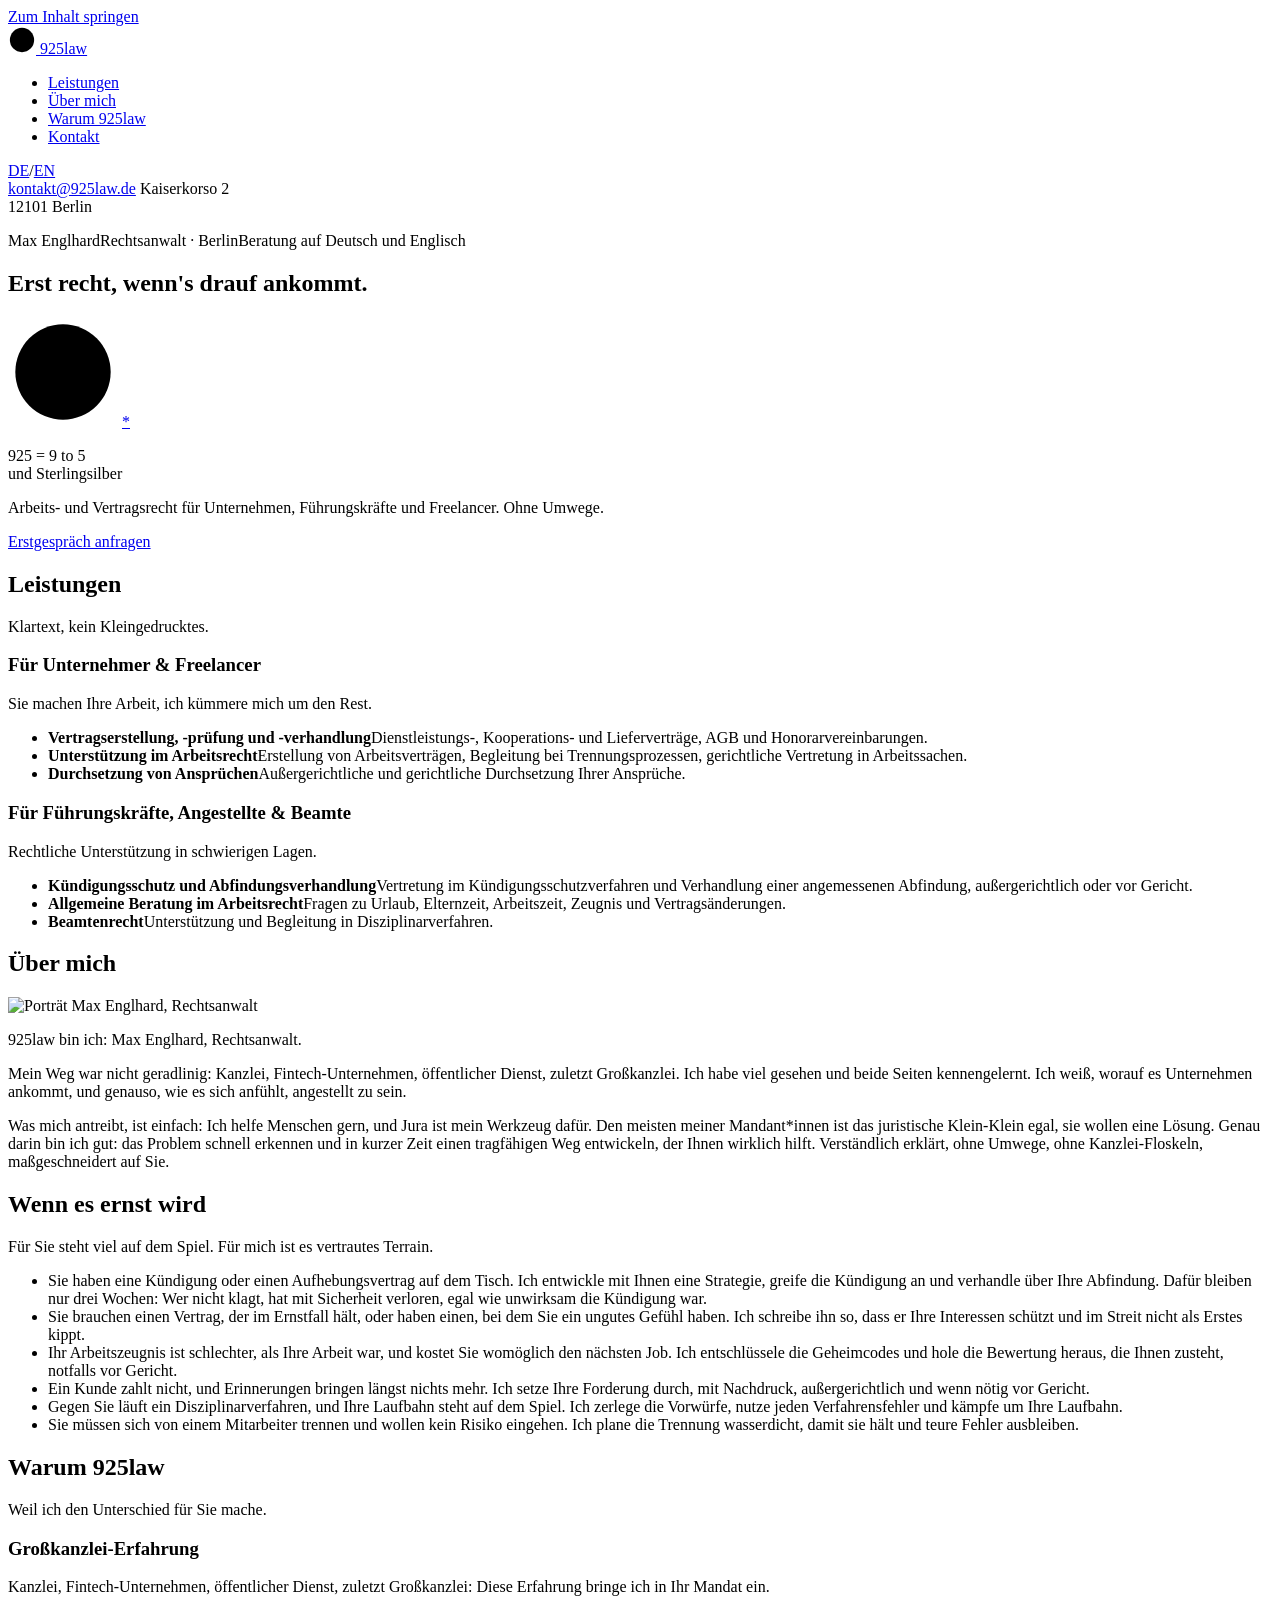
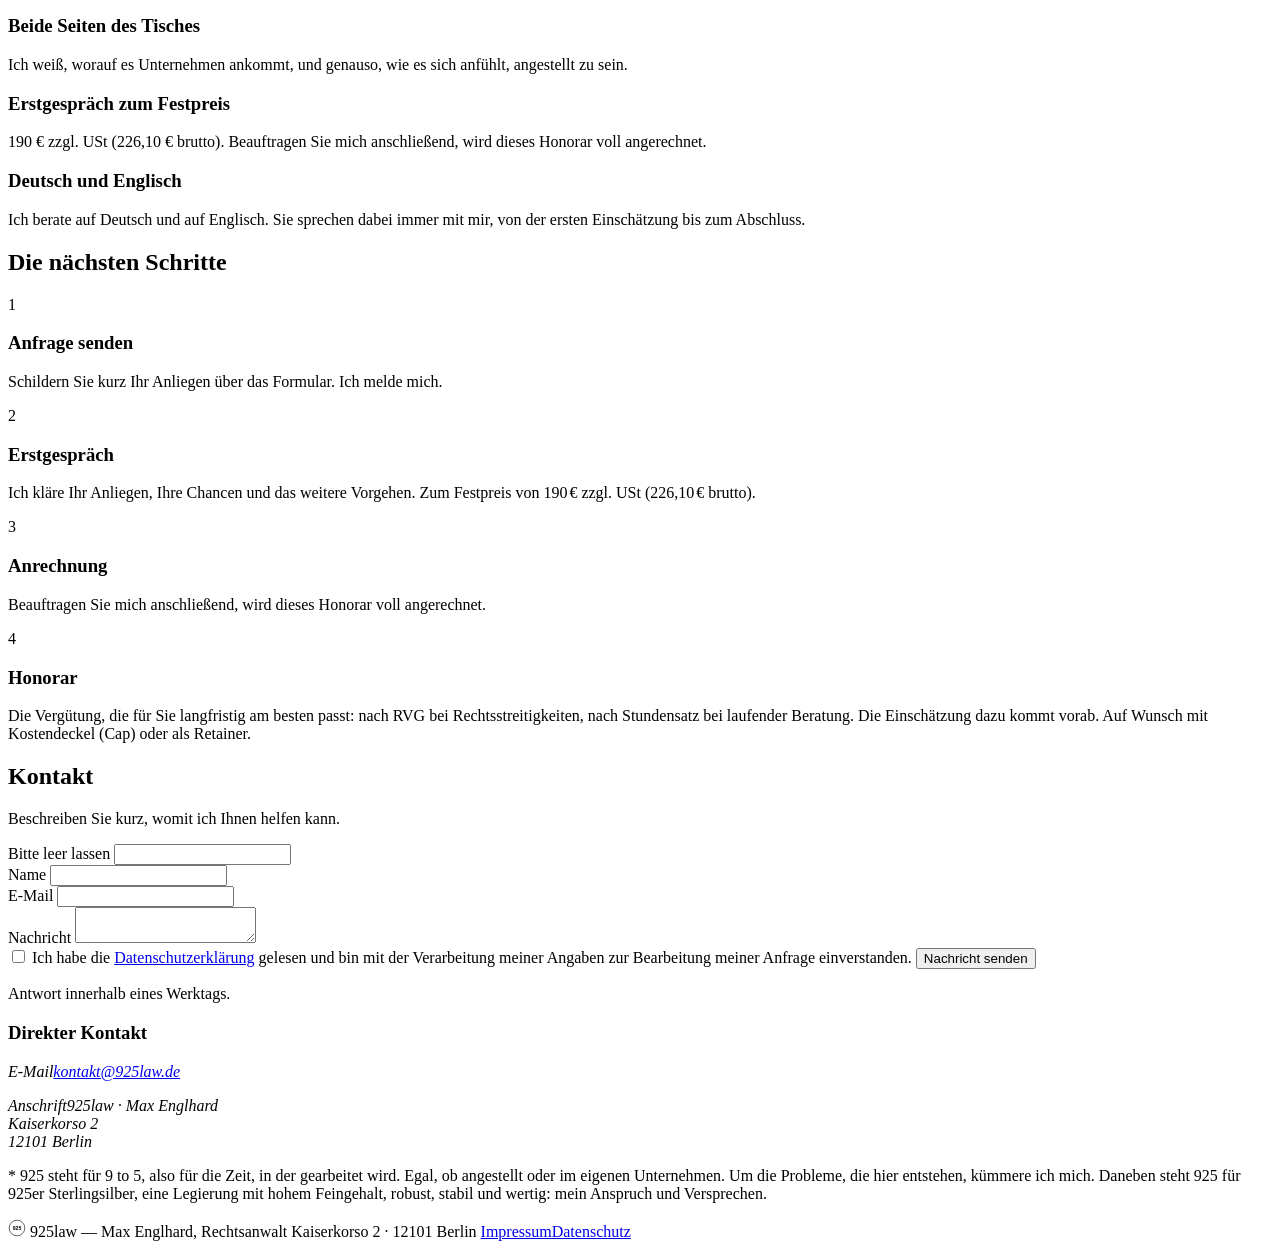
==== website/de/index.html @ 3428dc78 "Make English the default language: English at /, German at /de/ - Generator writes the English homep" ====
<!DOCTYPE html>

<html class="home" lang="de">
<head>
<meta charset="utf-8">
<meta content="width=device-width, initial-scale=1.0" name="viewport">
<script>if('IntersectionObserver' in window){document.documentElement.classList.add('js-anim');}</script>
<title>925law – Rechtsanwalt Arbeitsrecht &amp; Vertragsrecht Berlin | Max Englhard</title>
<link href="/fonts.css?v=c074624e13" rel="stylesheet">
<link href="/site.css?v=dac572dea9" rel="stylesheet">
<meta content="Rechtsanwalt Max Englhard, Berlin: Arbeits- und Vertragsrecht. Kündigung, Abfindung, Aufhebungsvertrag, Verträge, Forderungen. Erstgespräch zum Festpreis." name="description"><meta content="index,follow" name="robots"><meta content="Max Englhard" name="author"><link href="https://925law.de/de/" rel="canonical"><link href="https://925law.de/de/" hreflang="de" rel="alternate"><link href="https://925law.de/" hreflang="en" rel="alternate"><link href="https://925law.de/" hreflang="x-default" rel="alternate"><link href="/favicon.svg" rel="icon" type="image/svg+xml"><link href="/favicon-32.png" rel="icon" sizes="32x32" type="image/png"><link href="/apple-touch-icon.png" rel="apple-touch-icon"><meta content="website" property="og:type"><meta content="925law" property="og:site_name"><meta content="925law – Rechtsanwalt Arbeitsrecht &amp; Vertragsrecht Berlin | Max Englhard" property="og:title"><meta content="Rechtsanwalt Max Englhard, Berlin: Arbeits- und Vertragsrecht. Kündigung, Abfindung, Aufhebungsvertrag, Verträge, Forderungen. Erstgespräch zum Festpreis." property="og:description"><meta content="https://925law.de/de/" property="og:url"><meta content="https://925law.de/og-image.png" property="og:image"><meta content="de_DE" property="og:locale"><meta content="en_US" property="og:locale:alternate"><meta content="summary_large_image" name="twitter:card"><meta content="925law – Rechtsanwalt Arbeitsrecht &amp; Vertragsrecht Berlin | Max Englhard" name="twitter:title"><meta content="Rechtsanwalt Max Englhard, Berlin: Arbeits- und Vertragsrecht. Kündigung, Abfindung, Aufhebungsvertrag, Verträge, Forderungen. Erstgespräch zum Festpreis." name="twitter:description"><meta content="https://925law.de/og-image.png" name="twitter:image"><script type="application/ld+json">{
  "@context": "https://schema.org",
  "@type": "Attorney",
  "name": "925law – Max Englhard",
  "url": "https://925law.de/de/",
  "image": "https://925law.de/og-image.png",
  "description": "Rechtsanwalt Max Englhard, Berlin: Arbeits- und Vertragsrecht. Kündigung, Abfindung, Aufhebungsvertrag, Verträge, Forderungen. Erstgespräch zum Festpreis.",
  "areaServed": "Berlin, Germany",
  "availableLanguage": [
    "de",
    "en"
  ],
  "knowsAbout": [
    "Arbeitsrecht",
    "Kündigungsschutz",
    "Abfindung",
    "Aufhebungsvertrag",
    "Vertragsrecht",
    "Forderungseinzug",
    "Beamtenrecht",
    "Employment law",
    "Contract law"
  ],
  "founder": {
    "@type": "Person",
    "name": "Max Englhard",
    "jobTitle": "Rechtsanwalt"
  },
  "memberOf": {
    "@type": "Organization",
    "name": "Rechtsanwaltskammer Berlin"
  },
  "address": {
    "@type": "PostalAddress",
    "streetAddress": "Kaiserkorso 2",
    "postalCode": "12101",
    "addressLocality": "Berlin",
    "addressCountry": "DE"
  },
  "email": "kontakt@925law.de"
}</script><script data-domain="925law.de" defer src="https://plausible.io/js/script.js"></script></head>
<body>
<a class="skip" href="#hero">Zum Inhalt springen</a>
<div class="layout">
<nav class="sidebar">
<div class="sidebar-top">
<a class="brand" href="#hero">
<svg aria-hidden="true" class="logo-mark" height="28" viewbox="0 0 120 120" width="28">
<circle cx="60" cy="60" r="52"></circle>
<circle cx="60" cy="60" opacity="0.5" r="42" stroke-width="1.4"></circle>
<text font-size="26" text-anchor="middle" x="60" y="68">925</text>
</svg>
<span>925law</span>
</a>
<ul>
<li><a href="#services">Leistungen</a></li>
<li><a href="#about">Über mich</a></li>
<li><a href="#why">Warum 925law</a></li>
<li><a href="#contact">Kontakt</a></li>
</ul>
</div>
<div class="sidebar-bottom">
<div class="lang-switch"><a aria-current="true" class="lang-de lang-active" href="/de/" hreflang="de">DE</a><span aria-hidden="true" class="sep">/</span><a class="lang-en" href="/" hreflang="en">EN</a></div>
<a href="mailto:kontakt@925law.de">kontakt@925law.de</a>

<span class="sidebar-address">Kaiserkorso 2<br>12101 Berlin</span>
</div>
</nav>
<main>
<section id="hero">
<div class="hero-id">
<p class="kicker"><span class="kicker-name">Max Englhard</span><span>Rechtsanwalt · Berlin</span><span>Beratung auf Deutsch und Englisch</span></p>
</div>
<div class="hero-headline-row">
<h1>Erst <span class="accent-num">recht</span>, wenn's drauf ankommt.</h1>
<div class="stamp-wrap">
<div class="stamp-mark">
<svg aria-hidden="true" class="stamp stamp-hero" height="110" viewbox="0 0 120 120" width="110">
<circle cx="60" cy="60" r="52"></circle>
<circle cx="60" cy="60" opacity="0.5" r="42" stroke-width="0.8"></circle>
<text font-size="26" text-anchor="middle" x="60" y="68">925</text>
</svg>
<a aria-label="Erklärung zu 925" class="stamp-asterisk" href="#footnote">*</a>
</div>
<p class="stamp-note">925 = 9 to 5<br>und Sterlingsilber</p>
</div>
</div>
<p class="sub">Arbeits- und Vertragsrecht für Unternehmen, Führungskräfte und Freelancer. Ohne Umwege.</p>
<a class="cta" href="#contact">Erstgespräch anfragen</a>
</section>
<section id="services">
<h2 class="section-title">Leistungen</h2>
<p class="section-lead"><span class="accent-word">Klartext</span>, kein Kleingedrucktes.</p>
<div class="services-stack">
<div class="service-block">
<div>
<h3>Für Unternehmer &amp; Freelancer</h3>
<p class="intro">Sie machen Ihre Arbeit, ich kümmere mich um den Rest.</p>
</div>
<ul>
<li><strong>Vertragserstellung, -prüfung und -verhandlung</strong><span>Dienstleistungs-, Kooperations- und Lieferverträge, AGB und Honorarvereinbarungen.</span></li>
<li><strong>Unterstützung im Arbeitsrecht</strong><span>Erstellung von Arbeitsverträgen, Begleitung bei Trennungsprozessen, gerichtliche Vertretung in Arbeitssachen.</span></li>
<li><strong>Durchsetzung von Ansprüchen</strong><span>Außergerichtliche und gerichtliche Durchsetzung Ihrer Ansprüche.</span></li>
</ul>
</div>
<div class="service-block">
<div>
<h3>Für Führungskräfte, Angestellte &amp; Beamte</h3>
<p class="intro">Rechtliche Unterstützung in schwierigen Lagen.</p>
</div>
<ul>
<li><strong>Kündigungsschutz und Abfindungsverhandlung</strong><span>Vertretung im Kündigungsschutzverfahren und Verhandlung einer angemessenen Abfindung, außergerichtlich oder vor Gericht.</span></li>
<li><strong>Allgemeine Beratung im Arbeitsrecht</strong><span>Fragen zu Urlaub, Elternzeit, Arbeitszeit, Zeugnis und Vertragsänderungen.</span></li>
<li><strong>Beamtenrecht</strong><span>Unterstützung und Begleitung in Disziplinarverfahren.</span></li>
</ul>
</div>
</div>
</section>
<section id="about">
<h2 class="section-title">Über mich</h2>
<div class="about-grid">
<img alt="Porträt Max Englhard, Rechtsanwalt" class="portrait" decoding="async" height="650" loading="lazy" src="/portrait.webp" width="440">
<div>
<p class="lead"><span class="accent-word">925law</span> bin ich: Max Englhard, Rechtsanwalt.</p>
<p>Mein Weg war nicht geradlinig: Kanzlei, Fintech-Unternehmen, öffentlicher Dienst, zuletzt Großkanzlei. Ich habe viel gesehen und beide Seiten kennengelernt. Ich weiß, worauf es Unternehmen ankommt, und genauso, wie es sich anfühlt, angestellt zu sein.</p>
<p>Was mich antreibt, ist einfach: Ich helfe Menschen gern, und Jura ist mein Werkzeug dafür. Den meisten meiner Mandant*innen ist das juristische Klein-Klein egal, sie wollen eine Lösung. Genau darin bin ich gut: das Problem schnell erkennen und in kurzer Zeit einen tragfähigen Weg entwickeln, der Ihnen wirklich hilft. Verständlich erklärt, ohne Umwege, ohne Kanzlei-Floskeln, maßgeschneidert auf Sie.</p>
</div>
</div>
</section>
<section id="situations">
<h2 class="section-title">Wenn es ernst wird</h2>
<p class="section-lead">Für Sie steht viel auf dem Spiel. Für mich ist es vertrautes Terrain.</p>
<ul class="situations-grid">
<li>Sie haben eine <span class="accent-word">Kündigung</span> oder einen Aufhebungsvertrag auf dem Tisch. Ich entwickle mit Ihnen eine Strategie, greife die Kündigung an und verhandle über Ihre Abfindung. Dafür bleiben nur drei Wochen: Wer nicht klagt, hat mit Sicherheit verloren, egal wie unwirksam die Kündigung war.</li>
<li>Sie brauchen einen <span class="accent-word">Vertrag</span>, der im Ernstfall hält, oder haben einen, bei dem Sie ein ungutes Gefühl haben. Ich schreibe ihn so, dass er Ihre Interessen schützt und im Streit nicht als Erstes kippt.</li>
<li>Ihr <span class="accent-word">Arbeitszeugnis</span> ist schlechter, als Ihre Arbeit war, und kostet Sie womöglich den nächsten Job. Ich entschlüssele die Geheimcodes und hole die Bewertung heraus, die Ihnen zusteht, notfalls vor Gericht.</li>
<li>Ein Kunde zahlt nicht, und Erinnerungen bringen längst nichts mehr. Ich setze Ihre <span class="accent-word">Forderung</span> durch, mit Nachdruck, außergerichtlich und wenn nötig vor Gericht.</li>
<li>Gegen Sie läuft ein <span class="accent-word">Disziplinarverfahren</span>, und Ihre Laufbahn steht auf dem Spiel. Ich zerlege die Vorwürfe, nutze jeden Verfahrensfehler und kämpfe um Ihre Laufbahn.</li>
<li>Sie müssen sich von einem Mitarbeiter trennen und wollen kein Risiko eingehen. Ich plane die <span class="accent-word">Trennung</span> wasserdicht, damit sie hält und teure Fehler ausbleiben.</li>
</ul>
</section>
<section id="why">
<h2 class="section-title">Warum 925law</h2>
<p class="section-lead">Weil ich den <span class="accent-word">Unterschied</span> für Sie mache.</p>
<div class="why-grid">
<div class="why-item">
<h3>Großkanzlei-Erfahrung</h3>
<p>Kanzlei, Fintech-Unternehmen, öffentlicher Dienst, zuletzt Großkanzlei: Diese Erfahrung bringe ich in Ihr Mandat ein.</p>
</div>
<div class="why-item">
<h3>Beide Seiten des Tisches</h3>
<p>Ich weiß, worauf es Unternehmen ankommt, und genauso, wie es sich anfühlt, angestellt zu sein.</p>
</div>
<div class="why-item">
<h3>Erstgespräch zum Festpreis</h3>
<p>190 € zzgl. USt (226,10 € brutto). Beauftragen Sie mich anschließend, wird dieses Honorar voll angerechnet.</p>
</div>
<div class="why-item">
<h3>Deutsch und Englisch</h3>
<p>Ich berate auf Deutsch und auf Englisch. Sie sprechen dabei immer mit mir, von der ersten Einschätzung bis zum Abschluss.</p>
</div>
</div>
</section>
<section id="process">
<h2 class="section-title">Die nächsten Schritte</h2>
<div class="steps-grid">
<div class="step">
<div class="num">1</div>
<h3>Anfrage senden</h3>
<p>Schildern Sie kurz Ihr Anliegen über das Formular. Ich melde mich.</p>
</div>
<div class="step">
<div class="num">2</div>
<h3>Erstgespräch</h3>
<p>Ich kläre Ihr Anliegen, Ihre Chancen und das weitere Vorgehen. Zum Festpreis von 190 € zzgl. USt (226,10 € brutto).</p>
</div>
<div class="step">
<div class="num">3</div>
<h3>Anrechnung</h3>
<p>Beauftragen Sie mich anschließend, wird dieses Honorar voll angerechnet.</p>
</div>
<div class="step">
<div class="num">4</div>
<h3>Honorar</h3>
<p>Die Vergütung, die für Sie langfristig am besten passt: nach RVG bei Rechtsstreitigkeiten, nach Stundensatz bei laufender Beratung. Die Einschätzung dazu kommt vorab. Auf Wunsch mit Kostendeckel (Cap) oder als Retainer.</p>
</div>
</div>
</section>
<section id="contact">
<h2 class="section-title">Kontakt</h2>
<p class="intro" id="contact-intro">Beschreiben Sie kurz, womit ich Ihnen <span class="accent-word">helfen</span> kann.</p>
<div class="contact-grid">
<form action="/kontakt.php" id="contact-form" method="POST">
<div aria-hidden="true" class="hp"><label><span>Bitte leer lassen</span> <input autocomplete="off" name="fax_ref" tabindex="-1" type="text"></label></div>
<input name="lang" type="hidden" value="de">
<div class="field">
<label for="name">Name</label>
<input id="name" name="name" required type="text">
</div>
<div class="field">
<label for="email">E-Mail</label>
<input id="email" name="email" required type="email">
</div>
<div class="field">
<label for="message">Nachricht</label>
<textarea id="message" name="message" required></textarea>
</div>
<label class="consent"><input name="consent" required type="checkbox"> <span>Ich habe die <a href="/de/datenschutz.html">Datenschutzerklärung</a> gelesen und bin mit der Verarbeitung meiner Angaben zur Bearbeitung meiner Anfrage einverstanden.</span></label>
<button class="cta" type="submit">Nachricht senden</button>
<p class="form-note">Antwort innerhalb eines Werktags.</p>
<p aria-live="polite" class="form-status" hidden id="form-status" role="status"></p>
</form>
<p class="form-thanks" hidden>Vielen Dank für Ihre Nachricht. Ich melde mich.</p>
<div class="contact-details">
<h3>Direkter Kontakt</h3>
<address>
<p><span class="lbl">E-Mail</span><a href="mailto:kontakt@925law.de">kontakt@925law.de</a></p>

<p><span class="lbl">Anschrift</span>925law · Max Englhard<br>Kaiserkorso 2<br>12101 Berlin</p>
</address>
</div>
</div>
</section>
<footer>
<div class="footnote" id="footnote">
<p>* <span class="fn-num">925</span> steht für 9 to 5, also für die Zeit, in der gearbeitet wird. Egal, ob angestellt oder im eigenen Unternehmen. Um die Probleme, die hier entstehen, kümmere ich mich. Daneben steht 925 für 925er Sterlingsilber, eine Legierung mit hohem Feingehalt, robust, stabil und wertig: mein Anspruch und Versprechen.</p>
</div>
<div class="footer-bottom">
<span class="footer-brand">
<svg aria-hidden="true" height="18" viewbox="0 0 120 120" width="18">
<circle cx="60" cy="60" fill="none" r="52" stroke="currentColor" stroke-width="4"></circle>
<text fill="currentColor" font-family="'Archivo', sans-serif" font-size="34" font-weight="700" text-anchor="middle" x="60" y="72">925</text>
</svg>
<span>925law — Max Englhard, Rechtsanwalt</span>
</span>
<span>Kaiserkorso 2 · 12101 Berlin</span>
<span class="footer-legal"><a href="/de/impressum.html">Impressum</a><a href="/de/datenschutz.html">Datenschutz</a></span>
</div>
</footer>
</main>
</div>
<script>
(function(){
  if(!('IntersectionObserver' in window)){ document.documentElement.classList.remove('js-anim'); return; }
  var els = document.querySelectorAll('main > section:not(#hero), footer');
  var io = new IntersectionObserver(function(entries){
    entries.forEach(function(e){
      if(e.isIntersecting){ e.target.classList.add('is-visible'); io.unobserve(e.target); }
    });
  }, { threshold: 0.05, rootMargin: '0px 0px -8% 0px' });
  els.forEach(function(el){ io.observe(el); });
})();
</script>
<script>
  (function(){
    var form = document.getElementById('contact-form');
    var status = document.getElementById('form-status');
    var ERR = "Es gab ein Problem beim Senden. Bitte prüfen Sie Ihre Angaben oder schreiben Sie direkt an kontakt@925law.de.";
    var PREVIEW = /\.github\.io$/.test(location.hostname);
    function showThanks(){
      if(form) form.hidden = true;
      var i = document.getElementById('contact-intro'); if(i) i.hidden = true;
      var t = document.querySelector('.form-thanks');
      if(t){ t.hidden = false; t.setAttribute('tabindex', '-1'); t.focus(); }
    }
    function showError(msg){ if(status){ status.textContent = msg; status.hidden = false; } }
    try{
      if(/[?&]sent=1/.test(location.search)){
        showThanks();
        history.replaceState(null, '', location.pathname + '#contact');
      } else if(/[?&]error=/.test(location.search)){
        showError(ERR);
        history.replaceState(null, '', location.pathname + '#contact');
      }
    }catch(e){}
    if(form){
      form.addEventListener('submit', function(e){
        e.preventDefault();
        if(PREVIEW){ showError("Vorschau: In dieser Testversion ist das Formular deaktiviert. Auf der echten Seite geht die Nachricht an kontakt@925law.de."); return; }
        var btn = form.querySelector('button[type=submit]');
        if(btn && btn.disabled) return;
        if(btn) btn.disabled = true;
        if(status) status.hidden = true;
        fetch(form.action, { method: 'POST', body: new FormData(form),
          headers: { 'Accept': 'application/json', 'X-Requested-With': 'XMLHttpRequest' } })
        .then(function(r){ return r.json().catch(function(){ return { ok: r.ok }; }); })
        .then(function(res){
          if(res && res.ok){ showThanks(); }
          else { showError(ERR); if(btn) btn.disabled = false; }
        })
        .catch(function(){ showError(ERR); if(btn) btn.disabled = false; });
      });
    }
  })();
</script>
</body>
</html>
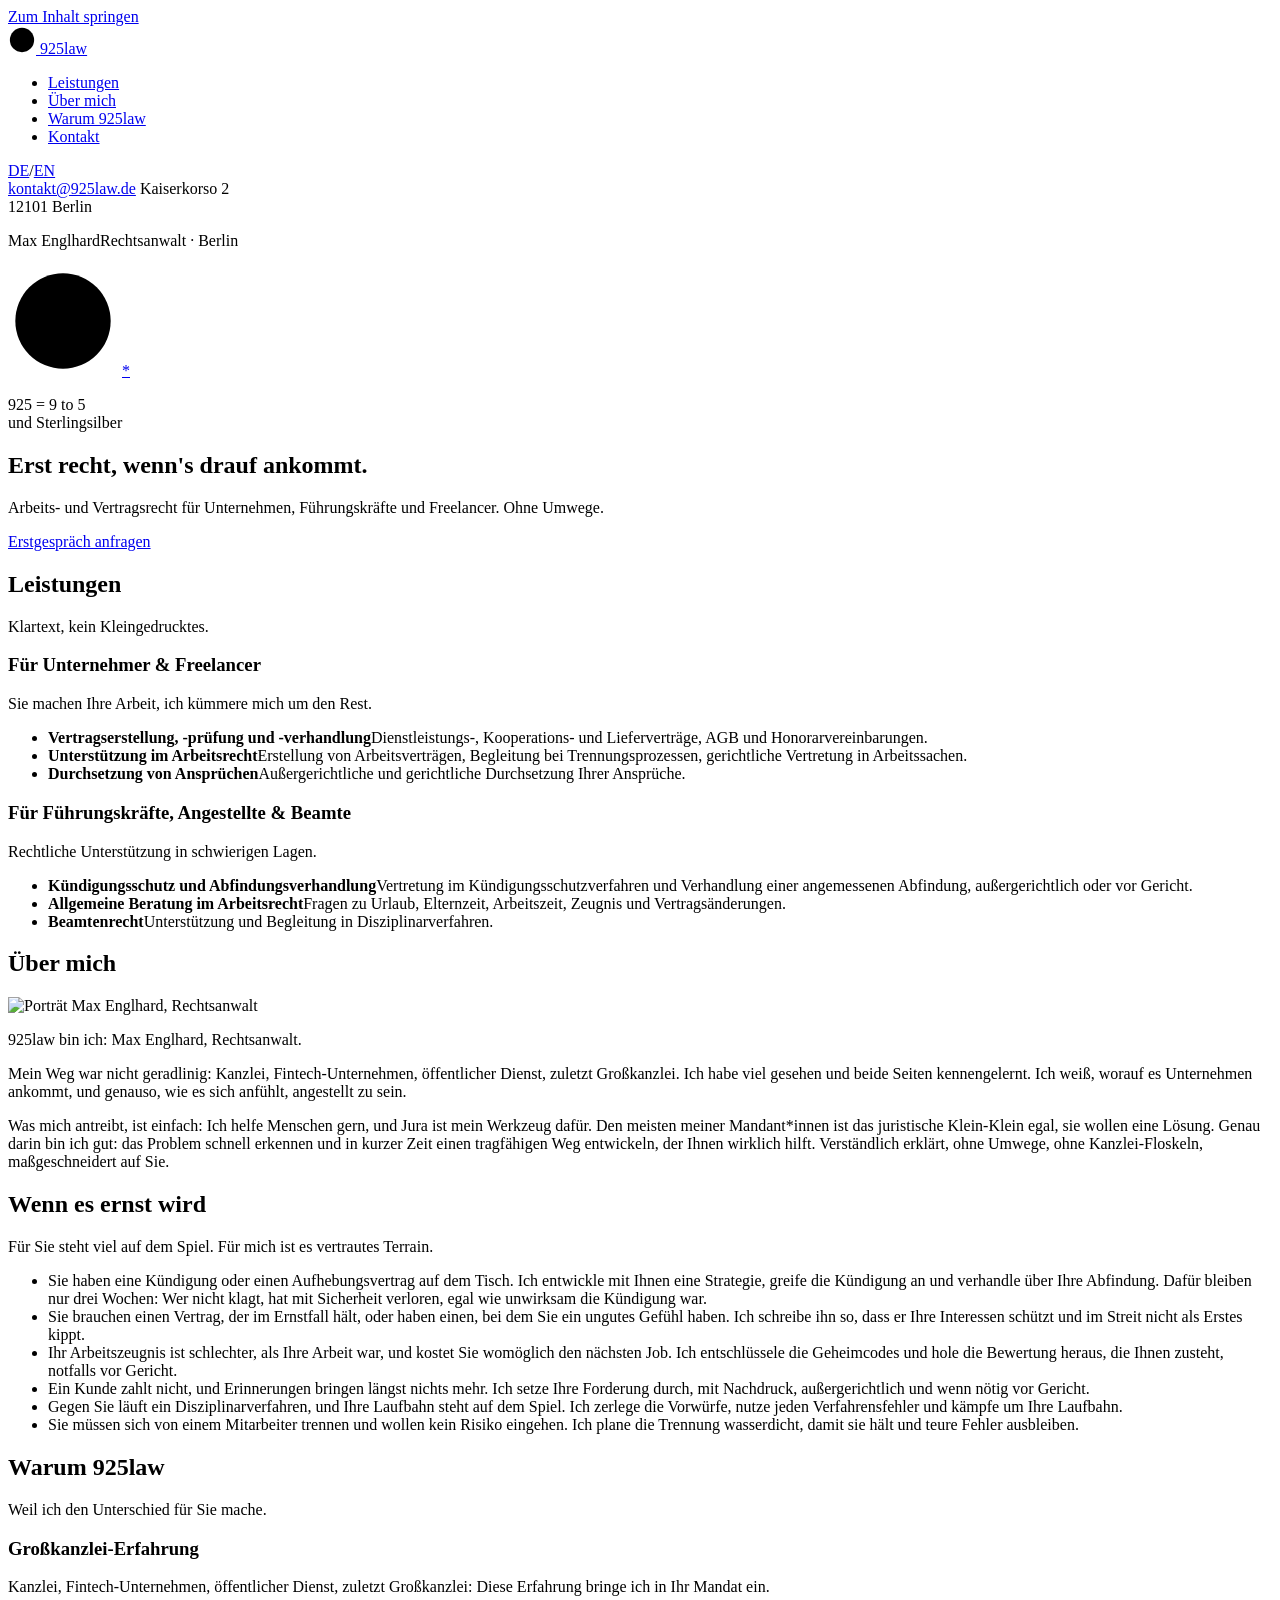
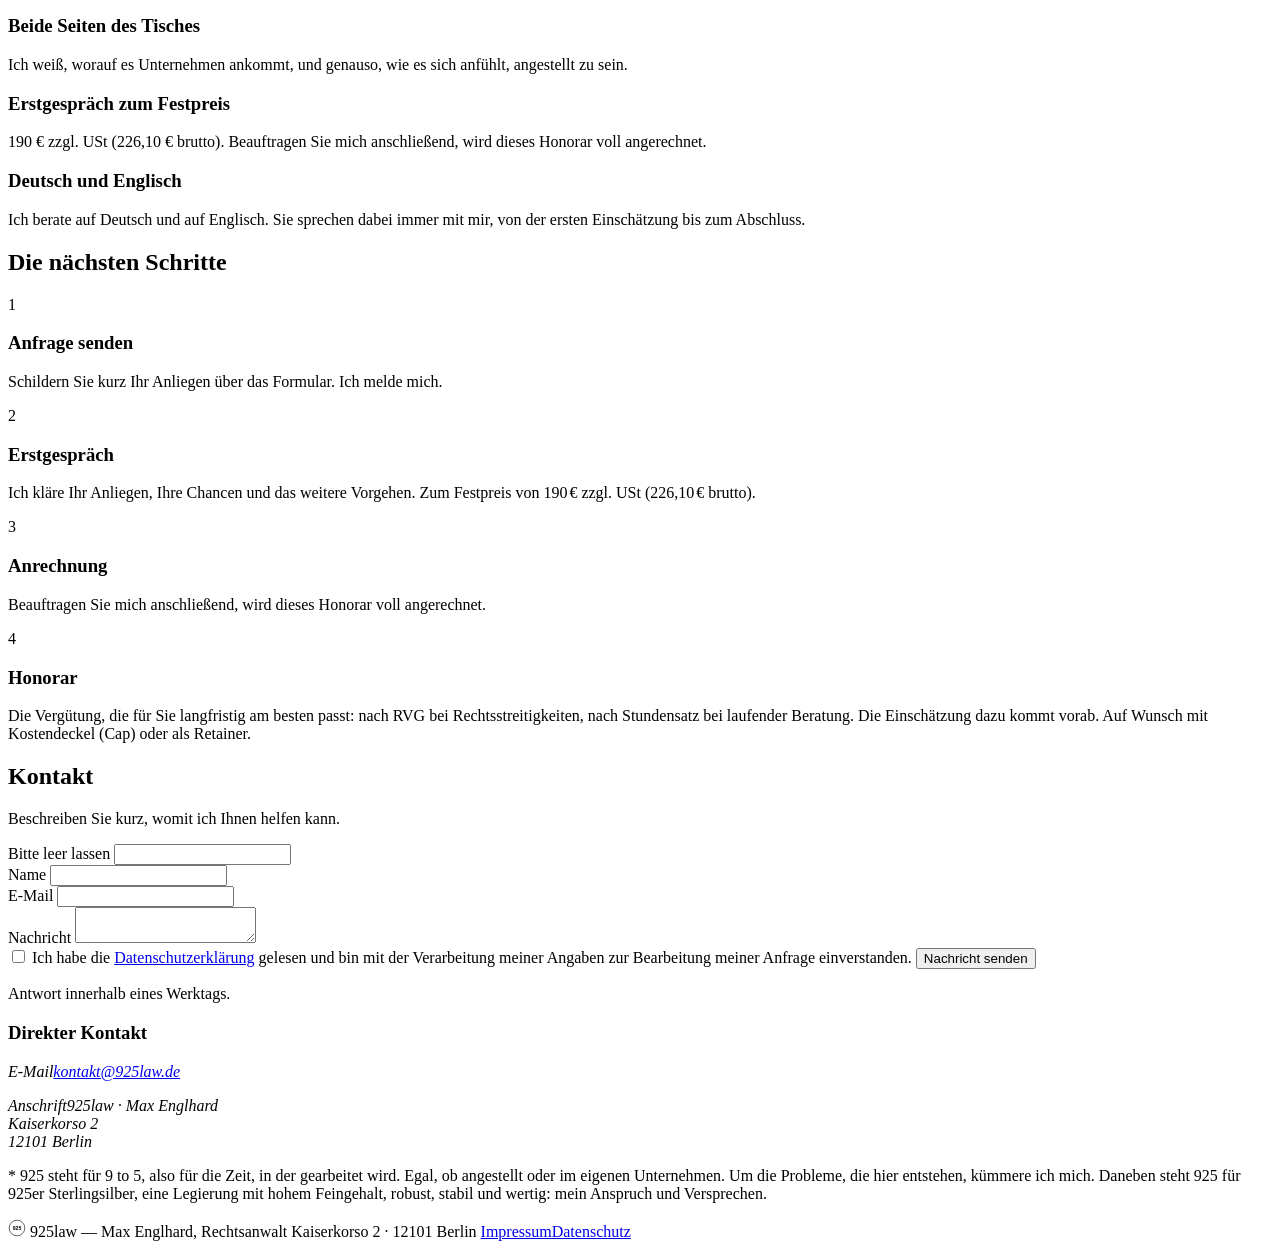
==== commit 5375e38c: "Hero: 925 stamp top right next to the name; drop the languages line; remove ODR link - The stamp mov" ====
--- a/website/de/index.html
+++ b/website/de/index.html
@@ -7,7 +7,7 @@
 <script>if('IntersectionObserver' in window){document.documentElement.classList.add('js-anim');}</script>
 <title>925law – Rechtsanwalt Arbeitsrecht &amp; Vertragsrecht Berlin | Max Englhard</title>
 <link href="/fonts.css?v=c074624e13" rel="stylesheet">
-<link href="/site.css?v=dac572dea9" rel="stylesheet">
+<link href="/site.css?v=2551878689" rel="stylesheet">
 <meta content="Rechtsanwalt Max Englhard, Berlin: Arbeits- und Vertragsrecht. Kündigung, Abfindung, Aufhebungsvertrag, Verträge, Forderungen. Erstgespräch zum Festpreis." name="description"><meta content="index,follow" name="robots"><meta content="Max Englhard" name="author"><link href="https://925law.de/de/" rel="canonical"><link href="https://925law.de/de/" hreflang="de" rel="alternate"><link href="https://925law.de/" hreflang="en" rel="alternate"><link href="https://925law.de/" hreflang="x-default" rel="alternate"><link href="/favicon.svg" rel="icon" type="image/svg+xml"><link href="/favicon-32.png" rel="icon" sizes="32x32" type="image/png"><link href="/apple-touch-icon.png" rel="apple-touch-icon"><meta content="website" property="og:type"><meta content="925law" property="og:site_name"><meta content="925law – Rechtsanwalt Arbeitsrecht &amp; Vertragsrecht Berlin | Max Englhard" property="og:title"><meta content="Rechtsanwalt Max Englhard, Berlin: Arbeits- und Vertragsrecht. Kündigung, Abfindung, Aufhebungsvertrag, Verträge, Forderungen. Erstgespräch zum Festpreis." property="og:description"><meta content="https://925law.de/de/" property="og:url"><meta content="https://925law.de/og-image.png" property="og:image"><meta content="de_DE" property="og:locale"><meta content="en_US" property="og:locale:alternate"><meta content="summary_large_image" name="twitter:card"><meta content="925law – Rechtsanwalt Arbeitsrecht &amp; Vertragsrecht Berlin | Max Englhard" name="twitter:title"><meta content="Rechtsanwalt Max Englhard, Berlin: Arbeits- und Vertragsrecht. Kündigung, Abfindung, Aufhebungsvertrag, Verträge, Forderungen. Erstgespräch zum Festpreis." name="twitter:description"><meta content="https://925law.de/og-image.png" name="twitter:image"><script type="application/ld+json">{
   "@context": "https://schema.org",
   "@type": "Attorney",
@@ -79,10 +79,7 @@
 <main>
 <section id="hero">
 <div class="hero-id">
-<p class="kicker"><span class="kicker-name">Max Englhard</span><span>Rechtsanwalt · Berlin</span><span>Beratung auf Deutsch und Englisch</span></p>
-</div>
-<div class="hero-headline-row">
-<h1>Erst <span class="accent-num">recht</span>, wenn's drauf ankommt.</h1>
+<p class="kicker"><span class="kicker-name">Max Englhard</span><span>Rechtsanwalt · Berlin</span></p>
 <div class="stamp-wrap">
 <div class="stamp-mark">
 <svg aria-hidden="true" class="stamp stamp-hero" height="110" viewbox="0 0 120 120" width="110">
@@ -95,6 +92,7 @@
 <p class="stamp-note">925 = 9 to 5<br>und Sterlingsilber</p>
 </div>
 </div>
+<h1>Erst <span class="accent-num">recht</span>, wenn's drauf ankommt.</h1>
 <p class="sub">Arbeits- und Vertragsrecht für Unternehmen, Führungskräfte und Freelancer. Ohne Umwege.</p>
 <a class="cta" href="#contact">Erstgespräch anfragen</a>
 </section>
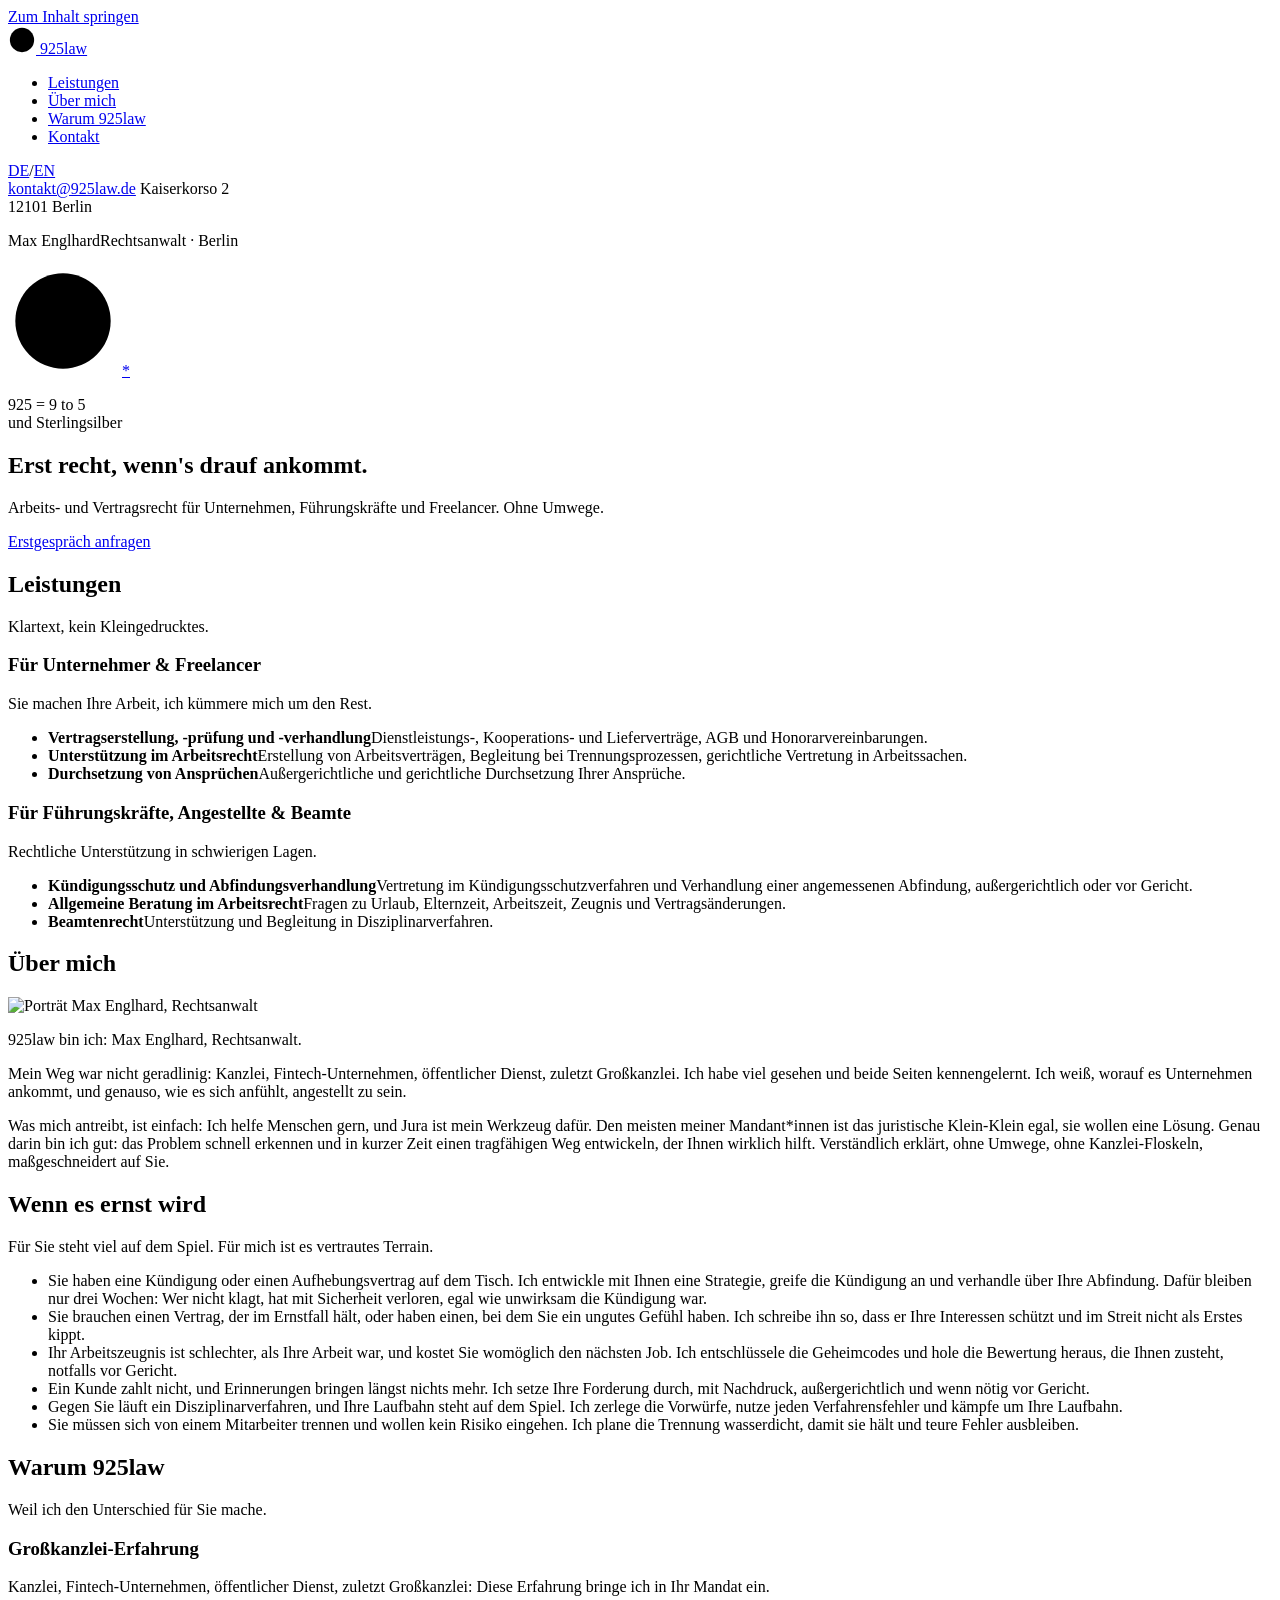
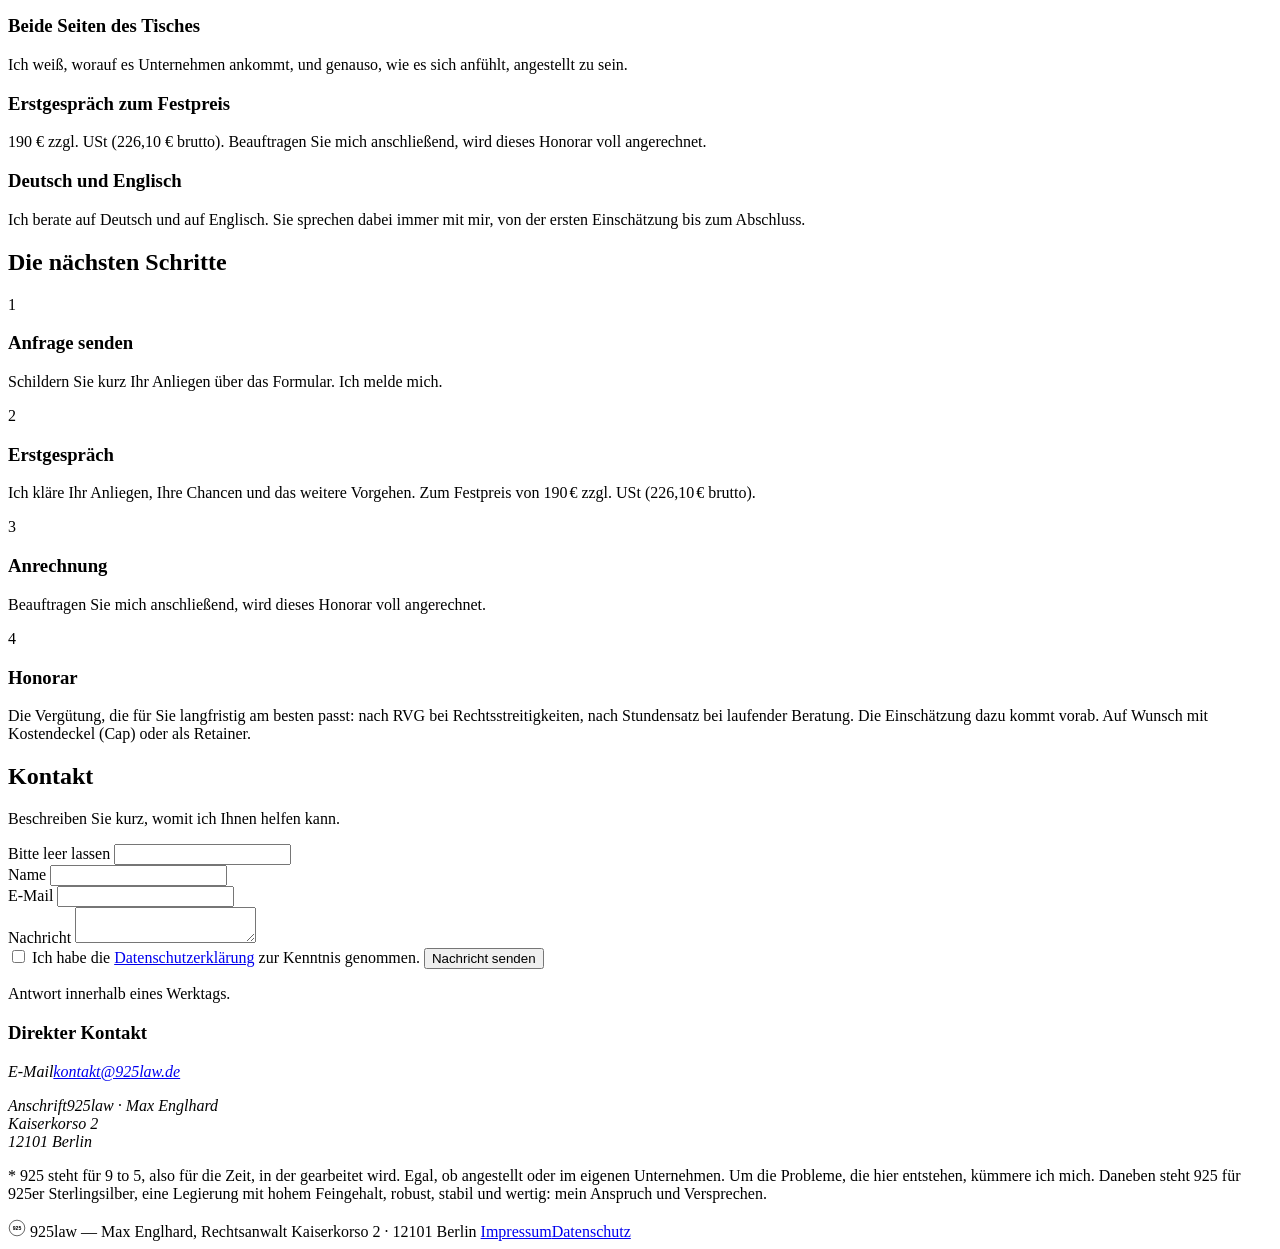
==== commit 4efe2813: "Approved review items: consent wording, mailbox provider, rate-limit cleanup, timing check - Checkbo" ====
--- a/website/de/index.html
+++ b/website/de/index.html
@@ -213,7 +213,7 @@
 <label for="message">Nachricht</label>
 <textarea id="message" name="message" required></textarea>
 </div>
-<label class="consent"><input name="consent" required type="checkbox"> <span>Ich habe die <a href="/de/datenschutz.html">Datenschutzerklärung</a> gelesen und bin mit der Verarbeitung meiner Angaben zur Bearbeitung meiner Anfrage einverstanden.</span></label>
+<label class="consent"><input name="consent" required type="checkbox"> <span>Ich habe die <a href="/de/datenschutz.html">Datenschutzerklärung</a> zur Kenntnis genommen.</span></label>
 <button class="cta" type="submit">Nachricht senden</button>
 <p class="form-note">Antwort innerhalb eines Werktags.</p>
 <p aria-live="polite" class="form-status" hidden id="form-status" role="status"></p>
@@ -265,6 +265,7 @@
     var status = document.getElementById('form-status');
     var ERR = "Es gab ein Problem beim Senden. Bitte prüfen Sie Ihre Angaben oder schreiben Sie direkt an kontakt@925law.de.";
     var PREVIEW = /\.github\.io$/.test(location.hostname);
+    var T0 = Date.now();
     function showThanks(){
       if(form) form.hidden = true;
       var i = document.getElementById('contact-intro'); if(i) i.hidden = true;
@@ -289,7 +290,9 @@
         if(btn && btn.disabled) return;
         if(btn) btn.disabled = true;
         if(status) status.hidden = true;
-        fetch(form.action, { method: 'POST', body: new FormData(form),
+        var fd = new FormData(form);
+        fd.append('fill_ms', String(Date.now() - T0));
+        fetch(form.action, { method: 'POST', body: fd,
           headers: { 'Accept': 'application/json', 'X-Requested-With': 'XMLHttpRequest' } })
         .then(function(r){ return r.json().catch(function(){ return { ok: r.ok }; }); })
         .then(function(res){
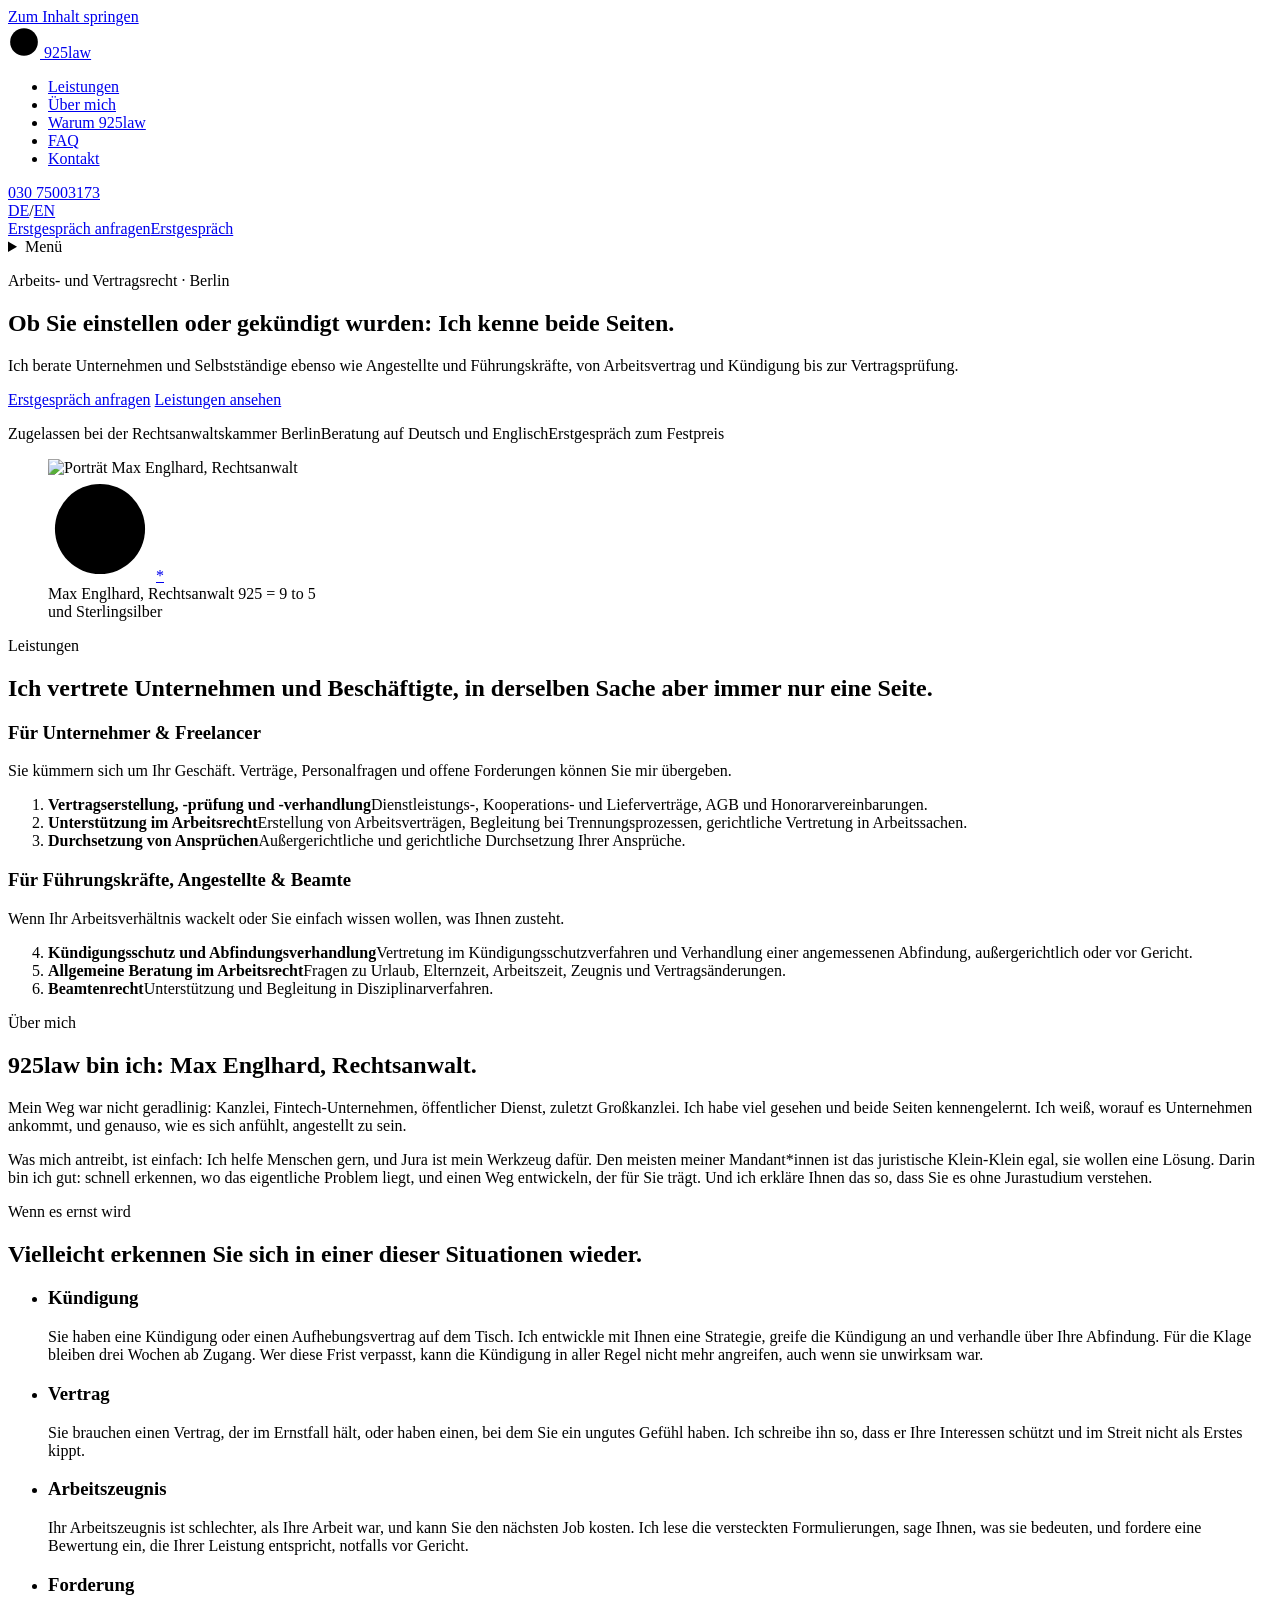
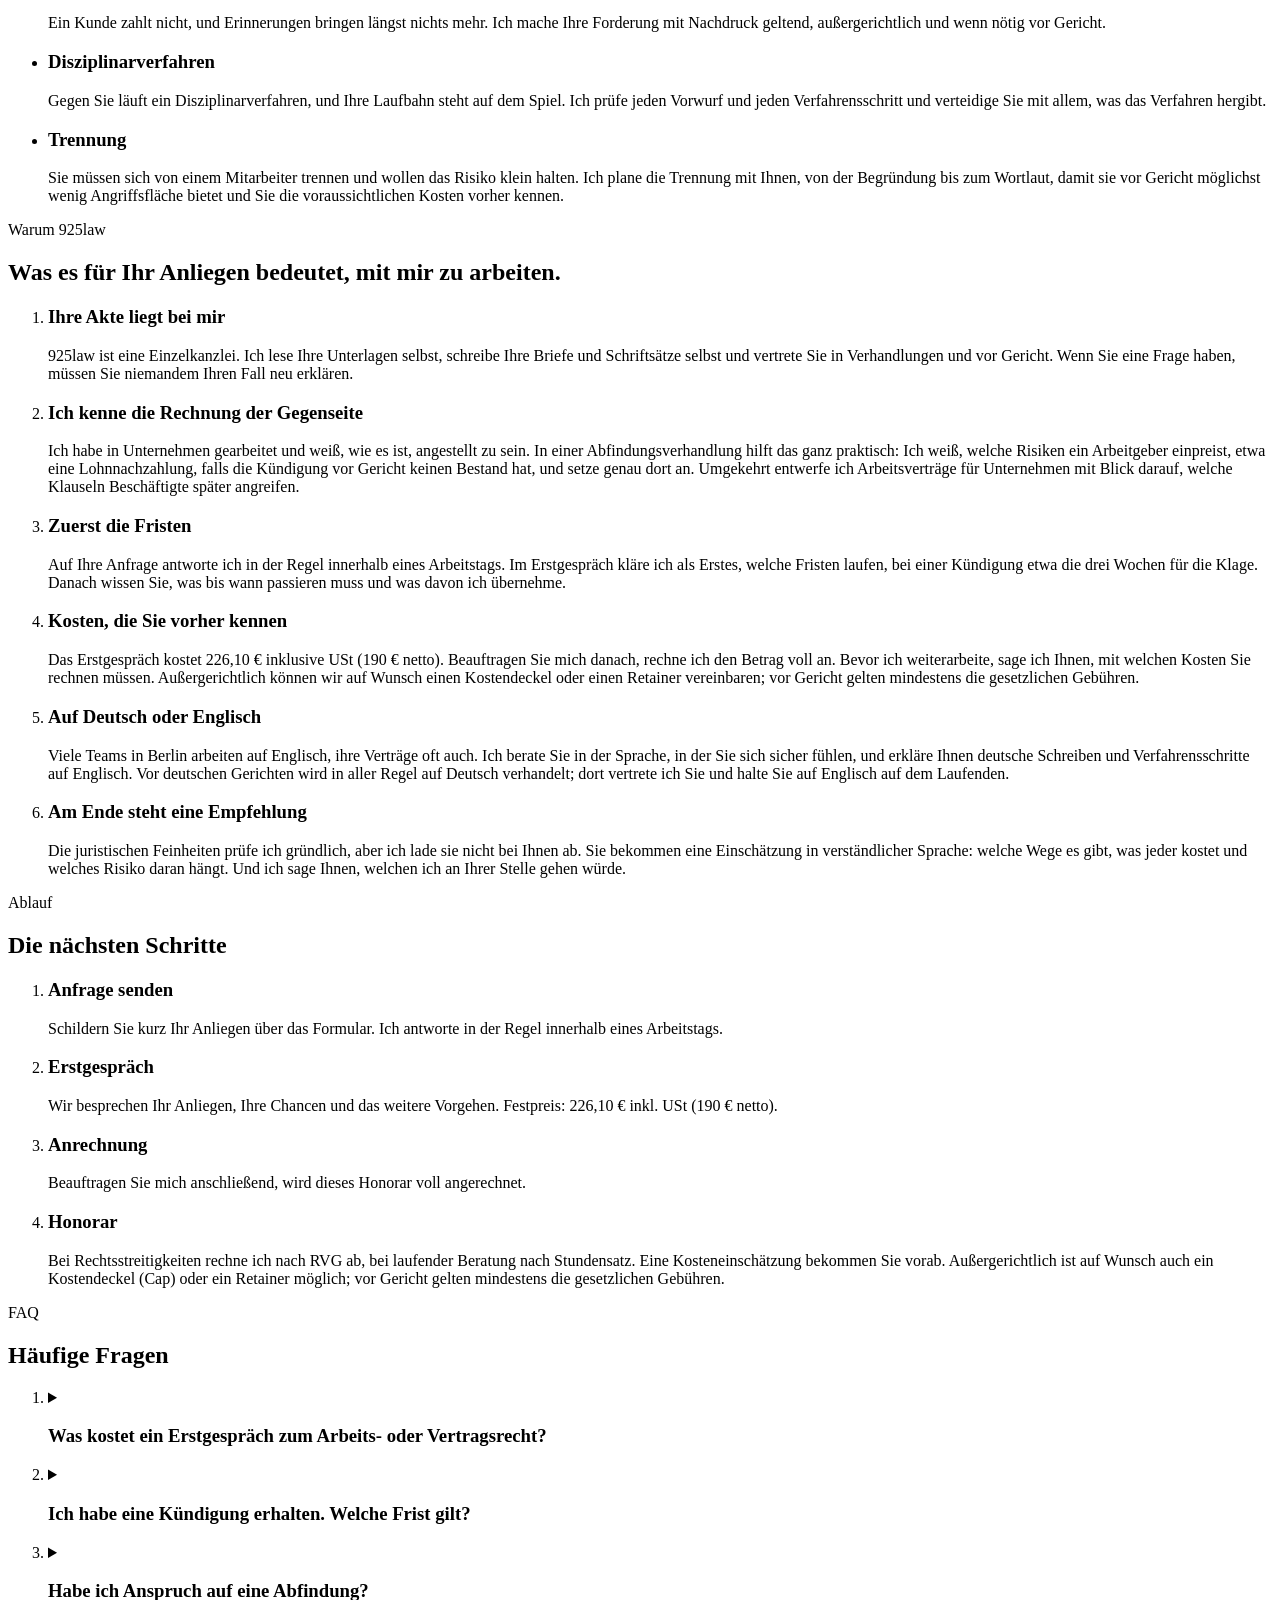
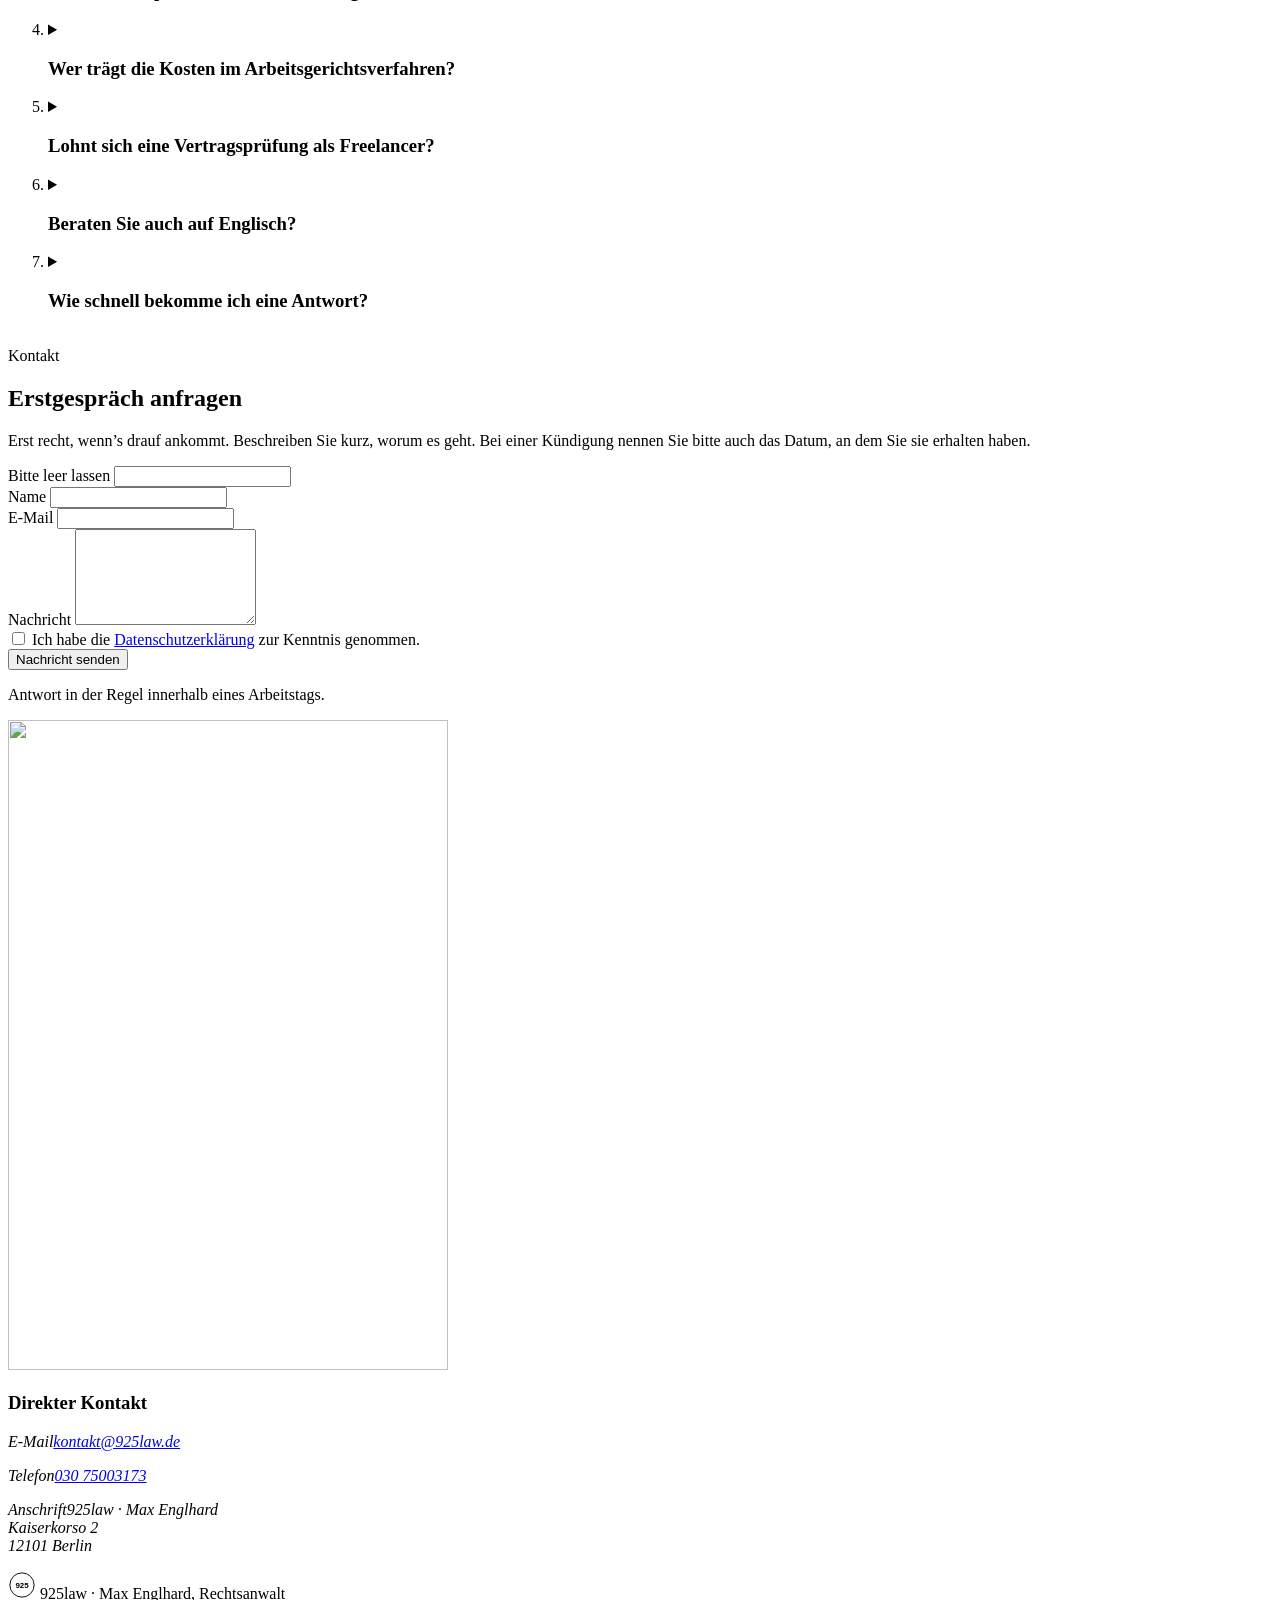
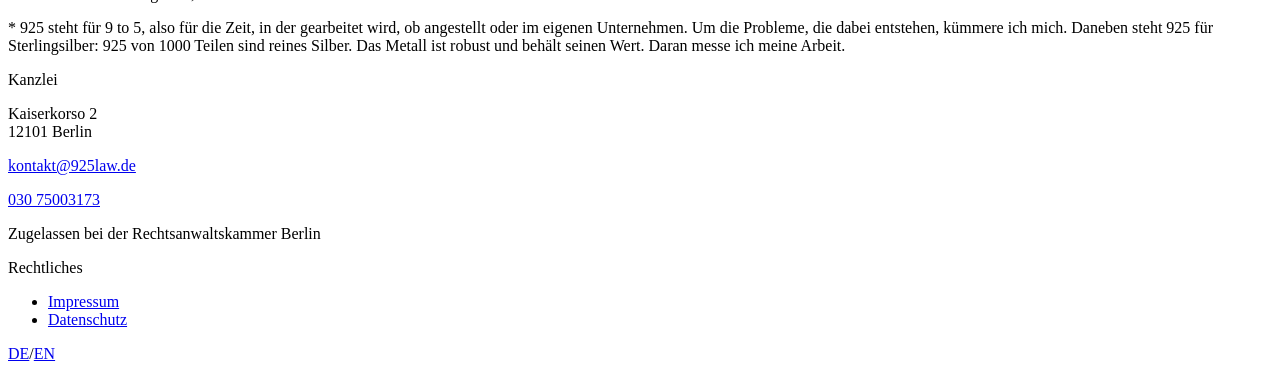
==== commit 829cbf6b: "Redesign homepage; new Why section, FAQ, hero; phone number - Sticky top header with consultation bu" ====
--- a/website/de/index.html
+++ b/website/de/index.html
@@ -5,16 +5,16 @@
 <meta charset="utf-8">
 <meta content="width=device-width, initial-scale=1.0" name="viewport">
 <script>if('IntersectionObserver' in window){document.documentElement.classList.add('js-anim');}</script>
-<title>925law – Rechtsanwalt Arbeitsrecht &amp; Vertragsrecht Berlin | Max Englhard</title>
+<title>Arbeitsrecht &amp; Vertragsrecht in Berlin | Rechtsanwalt Max Englhard | 925law</title>
 <link href="/fonts.css?v=c074624e13" rel="stylesheet">
-<link href="/site.css?v=2551878689" rel="stylesheet">
-<meta content="Rechtsanwalt Max Englhard, Berlin: Arbeits- und Vertragsrecht. Kündigung, Abfindung, Aufhebungsvertrag, Verträge, Forderungen. Erstgespräch zum Festpreis." name="description"><meta content="index,follow" name="robots"><meta content="Max Englhard" name="author"><link href="https://925law.de/de/" rel="canonical"><link href="https://925law.de/de/" hreflang="de" rel="alternate"><link href="https://925law.de/" hreflang="en" rel="alternate"><link href="https://925law.de/" hreflang="x-default" rel="alternate"><link href="/favicon.svg" rel="icon" type="image/svg+xml"><link href="/favicon-32.png" rel="icon" sizes="32x32" type="image/png"><link href="/apple-touch-icon.png" rel="apple-touch-icon"><meta content="website" property="og:type"><meta content="925law" property="og:site_name"><meta content="925law – Rechtsanwalt Arbeitsrecht &amp; Vertragsrecht Berlin | Max Englhard" property="og:title"><meta content="Rechtsanwalt Max Englhard, Berlin: Arbeits- und Vertragsrecht. Kündigung, Abfindung, Aufhebungsvertrag, Verträge, Forderungen. Erstgespräch zum Festpreis." property="og:description"><meta content="https://925law.de/de/" property="og:url"><meta content="https://925law.de/og-image.png" property="og:image"><meta content="de_DE" property="og:locale"><meta content="en_US" property="og:locale:alternate"><meta content="summary_large_image" name="twitter:card"><meta content="925law – Rechtsanwalt Arbeitsrecht &amp; Vertragsrecht Berlin | Max Englhard" name="twitter:title"><meta content="Rechtsanwalt Max Englhard, Berlin: Arbeits- und Vertragsrecht. Kündigung, Abfindung, Aufhebungsvertrag, Verträge, Forderungen. Erstgespräch zum Festpreis." name="twitter:description"><meta content="https://925law.de/og-image.png" name="twitter:image"><script type="application/ld+json">{
+<link href="/site.css?v=96f33543d1" rel="stylesheet">
+<meta content="Rechtsanwalt Max Englhard, Berlin: Kündigung, Abfindung, Arbeitsverträge, Vertragsprüfung. Erstgespräch zum Festpreis, auf Deutsch oder Englisch." name="description"><meta content="index,follow" name="robots"><meta content="Max Englhard" name="author"><link href="https://925law.de/de/" rel="canonical"><link href="https://925law.de/de/" hreflang="de" rel="alternate"><link href="https://925law.de/" hreflang="en" rel="alternate"><link href="https://925law.de/" hreflang="x-default" rel="alternate"><link href="/favicon.svg" rel="icon" type="image/svg+xml"><link href="/favicon-32.png" rel="icon" sizes="32x32" type="image/png"><link href="/apple-touch-icon.png" rel="apple-touch-icon"><meta content="website" property="og:type"><meta content="925law" property="og:site_name"><meta content="Arbeitsrecht &amp; Vertragsrecht in Berlin | Rechtsanwalt Max Englhard | 925law" property="og:title"><meta content="Rechtsanwalt Max Englhard, Berlin: Kündigung, Abfindung, Arbeitsverträge, Vertragsprüfung. Erstgespräch zum Festpreis, auf Deutsch oder Englisch." property="og:description"><meta content="https://925law.de/de/" property="og:url"><meta content="https://925law.de/og-image.png" property="og:image"><meta content="de_DE" property="og:locale"><meta content="en_US" property="og:locale:alternate"><meta content="summary_large_image" name="twitter:card"><meta content="Arbeitsrecht &amp; Vertragsrecht in Berlin | Rechtsanwalt Max Englhard | 925law" name="twitter:title"><meta content="Rechtsanwalt Max Englhard, Berlin: Kündigung, Abfindung, Arbeitsverträge, Vertragsprüfung. Erstgespräch zum Festpreis, auf Deutsch oder Englisch." name="twitter:description"><meta content="https://925law.de/og-image.png" name="twitter:image"><script type="application/ld+json">{
   "@context": "https://schema.org",
   "@type": "Attorney",
   "name": "925law – Max Englhard",
   "url": "https://925law.de/de/",
   "image": "https://925law.de/og-image.png",
-  "description": "Rechtsanwalt Max Englhard, Berlin: Arbeits- und Vertragsrecht. Kündigung, Abfindung, Aufhebungsvertrag, Verträge, Forderungen. Erstgespräch zum Festpreis.",
+  "description": "Rechtsanwalt Max Englhard, Berlin: Kündigung, Abfindung, Arbeitsverträge, Vertragsprüfung. Erstgespräch zum Festpreis, auf Deutsch oder Englisch.",
   "areaServed": "Berlin, Germany",
   "availableLanguage": [
     "de",
@@ -47,210 +47,402 @@
     "addressLocality": "Berlin",
     "addressCountry": "DE"
   },
-  "email": "kontakt@925law.de"
-}</script><script data-domain="925law.de" defer src="https://plausible.io/js/script.js"></script></head>
+  "email": "kontakt@925law.de",
+  "telephone": "+493075003173"
+}</script><script type="application/ld+json">{
+  "@context": "https://schema.org",
+  "@type": "FAQPage",
+  "mainEntity": [
+    {
+      "@type": "Question",
+      "name": "Was kostet ein Erstgespräch zum Arbeits- oder Vertragsrecht?",
+      "acceptedAnswer": {
+        "@type": "Answer",
+        "text": "Das Erstgespräch kostet pauschal 226,10 € inklusive USt (190 € netto). Wir gehen Ihre Situation durch, ich schätze Chancen und Risiken ein und sage Ihnen, wie es weitergehen kann und was das voraussichtlich kostet. Beauftragen Sie mich danach, rechne ich die Gebühr für das Erstgespräch vollständig auf mein weiteres Honorar an."
+      }
+    },
+    {
+      "@type": "Question",
+      "name": "Ich habe eine Kündigung erhalten. Welche Frist gilt?",
+      "acceptedAnswer": {
+        "@type": "Answer",
+        "text": "Wenn Sie sich gegen die Kündigung wehren wollen, muss die Kündigungsschutzklage innerhalb von drei Wochen nach Zugang beim Arbeitsgericht eingehen (§ 4 KSchG). Verpassen Sie diese Frist, gilt die Kündigung in aller Regel als wirksam, auch wenn sie es eigentlich nicht war. Melden Sie sich außerdem innerhalb von drei Tagen, nachdem Sie vom Ende Ihres Arbeitsverhältnisses erfahren haben, bei der Agentur für Arbeit arbeitsuchend; liegen bis zum Ende mehr als drei Monate, genügt eine Meldung spätestens drei Monate vorher. Das gilt auch, wenn Sie klagen, sonst droht eine Sperrzeit beim Arbeitslosengeld (§ 38 SGB III). Und unterschreiben Sie nichts, bevor Sie es haben prüfen lassen."
+      }
+    },
+    {
+      "@type": "Question",
+      "name": "Habe ich Anspruch auf eine Abfindung?",
+      "acceptedAnswer": {
+        "@type": "Answer",
+        "text": "Einen allgemeinen gesetzlichen Anspruch auf Abfindung gibt es nicht. Ein Anspruch kann sich aus einem Sozialplan, einem Tarifvertrag oder Ihrem Arbeitsvertrag ergeben, außerdem nach § 1a KSchG: wenn der Arbeitgeber betriebsbedingt kündigt, im Kündigungsschreiben darauf hinweist, dass Sie eine Abfindung beanspruchen können, wenn Sie die Klagefrist verstreichen lassen, und Sie dann tatsächlich nicht klagen. Die Abfindung beträgt in diesem Fall einen halben Monatsverdienst pro Beschäftigungsjahr. Häufig ist eine Abfindung das Ergebnis einer Verhandlung, oft parallel zu einer Kündigungsschutzklage. Wie viel realistisch ist, hängt vor allem davon ab, wie angreifbar die Kündigung ist."
+      }
+    },
+    {
+      "@type": "Question",
+      "name": "Wer trägt die Kosten im Arbeitsgerichtsverfahren?",
+      "acceptedAnswer": {
+        "@type": "Answer",
+        "text": "In der ersten Instanz trägt jede Seite ihre eigenen Anwaltskosten, egal wie das Verfahren ausgeht (§ 12a ArbGG). Sie zahlen also bei einer Niederlage nicht die Anwaltskosten der Gegenseite, bekommen Ihre eigenen aber auch bei einem Sieg nicht erstattet. Das gilt für Arbeitnehmer und Arbeitgeber gleichermaßen. Die Gerichtsgebühren sind vergleichsweise niedrig und entfallen ganz, wenn der gesamte Rechtsstreit durch einen gerichtlichen Vergleich endet."
+      }
+    },
+    {
+      "@type": "Question",
+      "name": "Lohnt sich eine Vertragsprüfung als Freelancer?",
+      "acceptedAnswer": {
+        "@type": "Answer",
+        "text": "Bei Rahmen- und Projektverträgen stecken die Risiken meist in wenigen Klauseln: Haftung, Zahlungsziele, Nutzungsrechte, Kündigung, Vertragsstrafen. Ich prüfe den Vertrag, sage Ihnen, welche Punkte für Sie problematisch sind, und schlage Formulierungen vor, über die Sie verhandeln können. Auf Wunsch übernehme ich die Verhandlung. Den Aufwand nenne ich Ihnen, bevor ich anfange."
+      }
+    },
+    {
+      "@type": "Question",
+      "name": "Beraten Sie auch auf Englisch?",
+      "acceptedAnswer": {
+        "@type": "Answer",
+        "text": "Ja. Ich berate auf Deutsch und auf Englisch, auch zu englischsprachigen Verträgen, die deutschem Recht unterliegen. Schreiben Sie mir einfach in der Sprache, die Ihnen lieber ist."
+      }
+    },
+    {
+      "@type": "Question",
+      "name": "Wie schnell bekomme ich eine Antwort?",
+      "acceptedAnswer": {
+        "@type": "Answer",
+        "text": "Auf Anfragen über das Kontaktformular antworte ich in der Regel innerhalb eines Arbeitstags. Wenn eine Frist läuft, etwa nach einer Kündigung, schreiben Sie das bitte gleich dazu, zusammen mit dem Datum, an dem Sie das Schreiben erhalten haben. Dann kann ich das Erstgespräch danach planen."
+      }
+    }
+  ]
+}</script></head>
 <body>
-<a class="skip" href="#hero">Zum Inhalt springen</a>
-<div class="layout">
-<nav class="sidebar">
-<div class="sidebar-top">
+<a class="skip" href="#main">Zum Inhalt springen</a>
+<header class="site-top">
+<div class="container top-row">
 <a class="brand" href="#hero">
-<svg aria-hidden="true" class="logo-mark" height="28" viewbox="0 0 120 120" width="28">
+<svg aria-hidden="true" class="logo-mark" height="32" viewbox="0 0 120 120" width="32">
 <circle cx="60" cy="60" r="52"></circle>
 <circle cx="60" cy="60" opacity="0.5" r="42" stroke-width="1.4"></circle>
 <text font-size="26" text-anchor="middle" x="60" y="68">925</text>
 </svg>
 <span>925law</span>
 </a>
+<nav aria-label="Hauptnavigation" class="top-nav">
 <ul>
 <li><a href="#services">Leistungen</a></li>
 <li><a href="#about">Über mich</a></li>
 <li><a href="#why">Warum 925law</a></li>
+<li><a href="#faq">FAQ</a></li>
 <li><a href="#contact">Kontakt</a></li>
 </ul>
-</div>
-<div class="sidebar-bottom">
+</nav>
+<div class="top-actions">
+<a class="top-phone" href="tel:+493075003173">030 75003173</a>
 <div class="lang-switch"><a aria-current="true" class="lang-de lang-active" href="/de/" hreflang="de">DE</a><span aria-hidden="true" class="sep">/</span><a class="lang-en" href="/" hreflang="en">EN</a></div>
-<a href="mailto:kontakt@925law.de">kontakt@925law.de</a>
-
-<span class="sidebar-address">Kaiserkorso 2<br>12101 Berlin</span>
-</div>
+<a class="btn btn-outline top-cta" href="#contact"><span class="cta-long">Erstgespräch anfragen</span><span class="cta-short">Erstgespräch</span></a>
+<details class="menu">
+<summary><span aria-hidden="true" class="menu-icon"></span><span>Menü</span></summary>
+<div class="menu-panel">
+<nav aria-label="Hauptnavigation">
+<ul>
+<li><a href="#services">Leistungen</a></li>
+<li><a href="#about">Über mich</a></li>
+<li><a href="#why">Warum 925law</a></li>
+<li><a href="#faq">FAQ</a></li>
+<li><a href="#contact">Kontakt</a></li>
+</ul>
 </nav>
-<main>
-<section id="hero">
-<div class="hero-id">
-<p class="kicker"><span class="kicker-name">Max Englhard</span><span>Rechtsanwalt · Berlin</span></p>
-<div class="stamp-wrap">
+<a class="menu-phone" href="tel:+493075003173">030 75003173</a>
+<div class="lang-switch"><a aria-current="true" class="lang-de lang-active" href="/de/" hreflang="de">DE</a><span aria-hidden="true" class="sep">/</span><a class="lang-en" href="/" hreflang="en">EN</a></div>
+</div>
+</details>
+</div>
+</div>
+</header>
+<main id="main">
+<section class="hero" id="hero">
+<div class="container hero-grid">
+<div class="hero-text">
+<p class="eyebrow">Arbeits- und Vertragsrecht · Berlin</p>
+<h1>Ob Sie einstellen oder gekündigt wurden: <span class="h1-turn">Ich kenne beide <span class="accent-num">Seiten</span>.</span></h1>
+<p class="hero-sub">Ich berate Unternehmen und Selbstständige ebenso wie Angestellte und Führungskräfte, von Arbeitsvertrag und Kündigung bis zur Vertragsprüfung.</p>
+<div class="hero-actions">
+<a class="btn btn-solid" href="#contact">Erstgespräch anfragen</a>
+<a class="link-arrow" href="#services">Leistungen ansehen</a>
+</div>
+<p class="proof"><span>Zugelassen bei der Rechtsanwaltskammer Berlin</span><span>Beratung auf Deutsch und Englisch</span><span>Erstgespräch zum Festpreis</span></p>
+</div>
+<figure class="hero-figure">
+<div class="hero-photo">
+<img alt="Porträt Max Englhard, Rechtsanwalt" class="hero-portrait" decoding="async" fetchpriority="high" height="650" src="/portrait.webp" width="440">
 <div class="stamp-mark">
-<svg aria-hidden="true" class="stamp stamp-hero" height="110" viewbox="0 0 120 120" width="110">
+<svg aria-hidden="true" class="stamp" height="104" viewbox="0 0 120 120" width="104">
 <circle cx="60" cy="60" r="52"></circle>
 <circle cx="60" cy="60" opacity="0.5" r="42" stroke-width="0.8"></circle>
 <text font-size="26" text-anchor="middle" x="60" y="68">925</text>
 </svg>
 <a aria-label="Erklärung zu 925" class="stamp-asterisk" href="#footnote">*</a>
 </div>
-<p class="stamp-note">925 = 9 to 5<br>und Sterlingsilber</p>
-</div>
-</div>
-<h1>Erst <span class="accent-num">recht</span>, wenn's drauf ankommt.</h1>
-<p class="sub">Arbeits- und Vertragsrecht für Unternehmen, Führungskräfte und Freelancer. Ohne Umwege.</p>
-<a class="cta" href="#contact">Erstgespräch anfragen</a>
-</section>
-<section id="services">
-<h2 class="section-title">Leistungen</h2>
-<p class="section-lead"><span class="accent-word">Klartext</span>, kein Kleingedrucktes.</p>
-<div class="services-stack">
-<div class="service-block">
-<div>
+</div>
+<figcaption>
+<span class="caption-name">Max Englhard, Rechtsanwalt</span>
+<span class="stamp-note">925 = 9 to 5<br>und Sterlingsilber</span>
+</figcaption>
+</figure>
+</div>
+</section>
+<section class="sec" id="services">
+<div class="container">
+<div class="sec-head">
+<p class="eyebrow">Leistungen</p>
+<h2>Ich vertrete Unternehmen und Beschäftigte, in derselben Sache aber immer nur eine Seite.</h2>
+</div>
+<div class="svc-groups">
+<div class="svc-group">
 <h3>Für Unternehmer &amp; Freelancer</h3>
-<p class="intro">Sie machen Ihre Arbeit, ich kümmere mich um den Rest.</p>
-</div>
-<ul>
-<li><strong>Vertragserstellung, -prüfung und -verhandlung</strong><span>Dienstleistungs-, Kooperations- und Lieferverträge, AGB und Honorarvereinbarungen.</span></li>
+<p class="svc-intro">Sie kümmern sich um Ihr Geschäft. Verträge, Personalfragen und offene Forderungen können Sie mir übergeben.</p>
+<ol class="svc-list">
+<li><strong>Vertragserstellung, -⁠prüfung und -⁠verhandlung</strong><span>Dienstleistungs-, Kooperations- und Lieferverträge, AGB und Honorarvereinbarungen.</span></li>
 <li><strong>Unterstützung im Arbeitsrecht</strong><span>Erstellung von Arbeitsverträgen, Begleitung bei Trennungsprozessen, gerichtliche Vertretung in Arbeitssachen.</span></li>
 <li><strong>Durchsetzung von Ansprüchen</strong><span>Außergerichtliche und gerichtliche Durchsetzung Ihrer Ansprüche.</span></li>
-</ul>
-</div>
-<div class="service-block">
-<div>
+</ol>
+</div>
+<div class="svc-group">
 <h3>Für Führungskräfte, Angestellte &amp; Beamte</h3>
-<p class="intro">Rechtliche Unterstützung in schwierigen Lagen.</p>
-</div>
-<ul>
+<p class="svc-intro">Wenn Ihr Arbeitsverhältnis wackelt oder Sie einfach wissen wollen, was Ihnen zusteht.</p>
+<ol class="svc-list" start="4">
 <li><strong>Kündigungsschutz und Abfindungsverhandlung</strong><span>Vertretung im Kündigungsschutzverfahren und Verhandlung einer angemessenen Abfindung, außergerichtlich oder vor Gericht.</span></li>
 <li><strong>Allgemeine Beratung im Arbeitsrecht</strong><span>Fragen zu Urlaub, Elternzeit, Arbeitszeit, Zeugnis und Vertragsänderungen.</span></li>
 <li><strong>Beamtenrecht</strong><span>Unterstützung und Begleitung in Disziplinarverfahren.</span></li>
+</ol>
+</div>
+</div>
+</div>
+</section>
+<section class="sec tint" id="about">
+<div class="container about-grid">
+<div class="sec-head">
+<p class="eyebrow">Über mich</p>
+<h2>925law bin ich: Max Englhard, Rechtsanwalt.</h2>
+</div>
+<div class="about-text">
+<p>Mein Weg war nicht geradlinig: Kanzlei, Fintech-Unternehmen, öffentlicher Dienst, zuletzt Großkanzlei. Ich habe viel gesehen und beide Seiten kennengelernt. Ich weiß, worauf es Unternehmen ankommt, und genauso, wie es sich anfühlt, angestellt zu sein.</p>
+<p>Was mich antreibt, ist einfach: Ich helfe Menschen gern, und Jura ist mein Werkzeug dafür. Den meisten meiner Mandant*innen ist das juristische Klein-Klein egal, sie wollen eine Lösung. Darin bin ich gut: schnell erkennen, wo das eigentliche Problem liegt, und einen Weg entwickeln, der für Sie trägt. Und ich erkläre Ihnen das so, dass Sie es ohne Jurastudium verstehen.</p>
+</div>
+</div>
+</section>
+<section class="sec" id="situations">
+<div class="container">
+<div class="sec-head">
+<p class="eyebrow">Wenn es ernst wird</p>
+<h2>Vielleicht erkennen Sie sich in einer dieser Situationen wieder.</h2>
+</div>
+<ul class="sit-list">
+<li><h3>Kündigung</h3><p>Sie haben eine Kündigung oder einen Aufhebungsvertrag auf dem Tisch. Ich entwickle mit Ihnen eine Strategie, greife die Kündigung an und verhandle über Ihre Abfindung. Für die Klage bleiben drei Wochen ab Zugang. Wer diese Frist verpasst, kann die Kündigung in aller Regel nicht mehr angreifen, auch wenn sie unwirksam war.</p></li>
+<li><h3>Vertrag</h3><p>Sie brauchen einen Vertrag, der im Ernstfall hält, oder haben einen, bei dem Sie ein ungutes Gefühl haben. Ich schreibe ihn so, dass er Ihre Interessen schützt und im Streit nicht als Erstes kippt.</p></li>
+<li><h3>Arbeitszeugnis</h3><p>Ihr Arbeitszeugnis ist schlechter, als Ihre Arbeit war, und kann Sie den nächsten Job kosten. Ich lese die versteckten Formulierungen, sage Ihnen, was sie bedeuten, und fordere eine Bewertung ein, die Ihrer Leistung entspricht, notfalls vor Gericht.</p></li>
+<li><h3>Forderung</h3><p>Ein Kunde zahlt nicht, und Erinnerungen bringen längst nichts mehr. Ich mache Ihre Forderung mit Nachdruck geltend, außergerichtlich und wenn nötig vor Gericht.</p></li>
+<li><h3>Disziplinarverfahren</h3><p>Gegen Sie läuft ein Disziplinarverfahren, und Ihre Laufbahn steht auf dem Spiel. Ich prüfe jeden Vorwurf und jeden Verfahrensschritt und verteidige Sie mit allem, was das Verfahren hergibt.</p></li>
+<li><h3>Trennung</h3><p>Sie müssen sich von einem Mitarbeiter trennen und wollen das Risiko klein halten. Ich plane die Trennung mit Ihnen, von der Begründung bis zum Wortlaut, damit sie vor Gericht möglichst wenig Angriffsfläche bietet und Sie die voraussichtlichen Kosten vorher kennen.</p></li>
 </ul>
 </div>
-</div>
-</section>
-<section id="about">
-<h2 class="section-title">Über mich</h2>
-<div class="about-grid">
-<img alt="Porträt Max Englhard, Rechtsanwalt" class="portrait" decoding="async" height="650" loading="lazy" src="/portrait.webp" width="440">
-<div>
-<p class="lead"><span class="accent-word">925law</span> bin ich: Max Englhard, Rechtsanwalt.</p>
-<p>Mein Weg war nicht geradlinig: Kanzlei, Fintech-Unternehmen, öffentlicher Dienst, zuletzt Großkanzlei. Ich habe viel gesehen und beide Seiten kennengelernt. Ich weiß, worauf es Unternehmen ankommt, und genauso, wie es sich anfühlt, angestellt zu sein.</p>
-<p>Was mich antreibt, ist einfach: Ich helfe Menschen gern, und Jura ist mein Werkzeug dafür. Den meisten meiner Mandant*innen ist das juristische Klein-Klein egal, sie wollen eine Lösung. Genau darin bin ich gut: das Problem schnell erkennen und in kurzer Zeit einen tragfähigen Weg entwickeln, der Ihnen wirklich hilft. Verständlich erklärt, ohne Umwege, ohne Kanzlei-Floskeln, maßgeschneidert auf Sie.</p>
-</div>
-</div>
-</section>
-<section id="situations">
-<h2 class="section-title">Wenn es ernst wird</h2>
-<p class="section-lead">Für Sie steht viel auf dem Spiel. Für mich ist es vertrautes Terrain.</p>
-<ul class="situations-grid">
-<li>Sie haben eine <span class="accent-word">Kündigung</span> oder einen Aufhebungsvertrag auf dem Tisch. Ich entwickle mit Ihnen eine Strategie, greife die Kündigung an und verhandle über Ihre Abfindung. Dafür bleiben nur drei Wochen: Wer nicht klagt, hat mit Sicherheit verloren, egal wie unwirksam die Kündigung war.</li>
-<li>Sie brauchen einen <span class="accent-word">Vertrag</span>, der im Ernstfall hält, oder haben einen, bei dem Sie ein ungutes Gefühl haben. Ich schreibe ihn so, dass er Ihre Interessen schützt und im Streit nicht als Erstes kippt.</li>
-<li>Ihr <span class="accent-word">Arbeitszeugnis</span> ist schlechter, als Ihre Arbeit war, und kostet Sie womöglich den nächsten Job. Ich entschlüssele die Geheimcodes und hole die Bewertung heraus, die Ihnen zusteht, notfalls vor Gericht.</li>
-<li>Ein Kunde zahlt nicht, und Erinnerungen bringen längst nichts mehr. Ich setze Ihre <span class="accent-word">Forderung</span> durch, mit Nachdruck, außergerichtlich und wenn nötig vor Gericht.</li>
-<li>Gegen Sie läuft ein <span class="accent-word">Disziplinarverfahren</span>, und Ihre Laufbahn steht auf dem Spiel. Ich zerlege die Vorwürfe, nutze jeden Verfahrensfehler und kämpfe um Ihre Laufbahn.</li>
-<li>Sie müssen sich von einem Mitarbeiter trennen und wollen kein Risiko eingehen. Ich plane die <span class="accent-word">Trennung</span> wasserdicht, damit sie hält und teure Fehler ausbleiben.</li>
-</ul>
-</section>
-<section id="why">
-<h2 class="section-title">Warum 925law</h2>
-<p class="section-lead">Weil ich den <span class="accent-word">Unterschied</span> für Sie mache.</p>
-<div class="why-grid">
-<div class="why-item">
-<h3>Großkanzlei-Erfahrung</h3>
-<p>Kanzlei, Fintech-Unternehmen, öffentlicher Dienst, zuletzt Großkanzlei: Diese Erfahrung bringe ich in Ihr Mandat ein.</p>
-</div>
-<div class="why-item">
-<h3>Beide Seiten des Tisches</h3>
-<p>Ich weiß, worauf es Unternehmen ankommt, und genauso, wie es sich anfühlt, angestellt zu sein.</p>
-</div>
-<div class="why-item">
-<h3>Erstgespräch zum Festpreis</h3>
-<p>190 € zzgl. USt (226,10 € brutto). Beauftragen Sie mich anschließend, wird dieses Honorar voll angerechnet.</p>
-</div>
-<div class="why-item">
-<h3>Deutsch und Englisch</h3>
-<p>Ich berate auf Deutsch und auf Englisch. Sie sprechen dabei immer mit mir, von der ersten Einschätzung bis zum Abschluss.</p>
-</div>
-</div>
-</section>
-<section id="process">
-<h2 class="section-title">Die nächsten Schritte</h2>
-<div class="steps-grid">
-<div class="step">
-<div class="num">1</div>
+</section>
+<section class="sec dark" id="why">
+<div class="container">
+<div class="sec-head">
+<p class="eyebrow">Warum 925law</p>
+<h2>Was es für Ihr Anliegen bedeutet, mit mir zu arbeiten.</h2>
+</div>
+<ol class="why-list">
+<li>
+<h3>Ihre Akte liegt bei mir</h3>
+<p>925law ist eine Einzelkanzlei. Ich lese Ihre Unterlagen selbst, schreibe Ihre Briefe und Schriftsätze selbst und vertrete Sie in Verhandlungen und vor Gericht. Wenn Sie eine Frage haben, müssen Sie niemandem Ihren Fall neu erklären.</p>
+</li>
+<li>
+<h3>Ich kenne die Rechnung der Gegenseite</h3>
+<p>Ich habe in Unternehmen gearbeitet und weiß, wie es ist, angestellt zu sein. In einer Abfindungsverhandlung hilft das ganz praktisch: Ich weiß, welche Risiken ein Arbeitgeber einpreist, etwa eine Lohnnachzahlung, falls die Kündigung vor Gericht keinen Bestand hat, und setze genau dort an. Umgekehrt entwerfe ich Arbeitsverträge für Unternehmen mit Blick darauf, welche Klauseln Beschäftigte später angreifen.</p>
+</li>
+<li>
+<h3>Zuerst die Fristen</h3>
+<p>Auf Ihre Anfrage antworte ich in der Regel innerhalb eines Arbeitstags. Im Erstgespräch kläre ich als Erstes, welche Fristen laufen, bei einer Kündigung etwa die drei Wochen für die Klage. Danach wissen Sie, was bis wann passieren muss und was davon ich übernehme.</p>
+</li>
+<li>
+<h3>Kosten, die Sie vorher kennen</h3>
+<p>Das Erstgespräch kostet 226,10 € inklusive USt (190 € netto). Beauftragen Sie mich danach, rechne ich den Betrag voll an. Bevor ich weiterarbeite, sage ich Ihnen, mit welchen Kosten Sie rechnen müssen. Außergerichtlich können wir auf Wunsch einen Kostendeckel oder einen Retainer vereinbaren; vor Gericht gelten mindestens die gesetzlichen Gebühren.</p>
+</li>
+<li>
+<h3>Auf Deutsch oder Englisch</h3>
+<p>Viele Teams in Berlin arbeiten auf Englisch, ihre Verträge oft auch. Ich berate Sie in der Sprache, in der Sie sich sicher fühlen, und erkläre Ihnen deutsche Schreiben und Verfahrensschritte auf Englisch. Vor deutschen Gerichten wird in aller Regel auf Deutsch verhandelt; dort vertrete ich Sie und halte Sie auf Englisch auf dem Laufenden.</p>
+</li>
+<li>
+<h3>Am Ende steht eine Empfehlung</h3>
+<p>Die juristischen Feinheiten prüfe ich gründlich, aber ich lade sie nicht bei Ihnen ab. Sie bekommen eine Einschätzung in verständlicher Sprache: welche Wege es gibt, was jeder kostet und welches Risiko daran hängt. Und ich sage Ihnen, welchen ich an Ihrer Stelle gehen würde.</p>
+</li>
+</ol>
+</div>
+</section>
+<section class="sec" id="process">
+<div class="container">
+<div class="sec-head">
+<p class="eyebrow">Ablauf</p>
+<h2>Die nächsten Schritte</h2>
+</div>
+<ol class="steps">
+<li>
 <h3>Anfrage senden</h3>
-<p>Schildern Sie kurz Ihr Anliegen über das Formular. Ich melde mich.</p>
-</div>
-<div class="step">
-<div class="num">2</div>
+<p>Schildern Sie kurz Ihr Anliegen über das Formular. Ich antworte in der Regel innerhalb eines Arbeitstags.</p>
+</li>
+<li>
 <h3>Erstgespräch</h3>
-<p>Ich kläre Ihr Anliegen, Ihre Chancen und das weitere Vorgehen. Zum Festpreis von 190 € zzgl. USt (226,10 € brutto).</p>
-</div>
-<div class="step">
-<div class="num">3</div>
+<p>Wir besprechen Ihr Anliegen, Ihre Chancen und das weitere Vorgehen. Festpreis: 226,10 € inkl. USt (190 € netto).</p>
+</li>
+<li>
 <h3>Anrechnung</h3>
 <p>Beauftragen Sie mich anschließend, wird dieses Honorar voll angerechnet.</p>
-</div>
-<div class="step">
-<div class="num">4</div>
+</li>
+<li>
 <h3>Honorar</h3>
-<p>Die Vergütung, die für Sie langfristig am besten passt: nach RVG bei Rechtsstreitigkeiten, nach Stundensatz bei laufender Beratung. Die Einschätzung dazu kommt vorab. Auf Wunsch mit Kostendeckel (Cap) oder als Retainer.</p>
-</div>
-</div>
-</section>
-<section id="contact">
-<h2 class="section-title">Kontakt</h2>
-<p class="intro" id="contact-intro">Beschreiben Sie kurz, womit ich Ihnen <span class="accent-word">helfen</span> kann.</p>
+<p>Bei Rechtsstreitigkeiten rechne ich nach RVG ab, bei laufender Beratung nach Stundensatz. Eine Kosteneinschätzung bekommen Sie vorab. Außergerichtlich ist auf Wunsch auch ein Kostendeckel (Cap) oder ein Retainer möglich; vor Gericht gelten mindestens die gesetzlichen Gebühren.</p>
+</li>
+</ol>
+</div>
+</section>
+<section class="sec tint" id="faq">
+<div class="container faq-grid">
+<div class="sec-head">
+<p class="eyebrow">FAQ</p>
+<h2>Häufige Fragen</h2>
+
+</div>
+<ol class="faq-list">
+<li>
+<details>
+<summary><h3>Was kostet ein Erstgespräch zum Arbeits- oder Vertragsrecht?</h3><span aria-hidden="true" class="faq-icon"></span></summary>
+<div class="faq-a">Das Erstgespräch kostet pauschal 226,10 € inklusive USt (190 € netto). Wir gehen Ihre Situation durch, ich schätze Chancen und Risiken ein und sage Ihnen, wie es weitergehen kann und was das voraussichtlich kostet. Beauftragen Sie mich danach, rechne ich die Gebühr für das Erstgespräch vollständig auf mein weiteres Honorar an.</div>
+</details>
+</li>
+<li>
+<details>
+<summary><h3>Ich habe eine Kündigung erhalten. Welche Frist gilt?</h3><span aria-hidden="true" class="faq-icon"></span></summary>
+<div class="faq-a">Wenn Sie sich gegen die Kündigung wehren wollen, muss die Kündigungsschutzklage innerhalb von drei Wochen nach Zugang beim Arbeitsgericht eingehen (§ 4 KSchG). Verpassen Sie diese Frist, gilt die Kündigung in aller Regel als wirksam, auch wenn sie es eigentlich nicht war. Melden Sie sich außerdem innerhalb von drei Tagen, nachdem Sie vom Ende Ihres Arbeitsverhältnisses erfahren haben, bei der Agentur für Arbeit arbeitsuchend; liegen bis zum Ende mehr als drei Monate, genügt eine Meldung spätestens drei Monate vorher. Das gilt auch, wenn Sie klagen, sonst droht eine Sperrzeit beim Arbeitslosengeld (§ 38 SGB III). Und unterschreiben Sie nichts, bevor Sie es haben prüfen lassen.</div>
+</details>
+</li>
+<li>
+<details>
+<summary><h3>Habe ich Anspruch auf eine Abfindung?</h3><span aria-hidden="true" class="faq-icon"></span></summary>
+<div class="faq-a">Einen allgemeinen gesetzlichen Anspruch auf Abfindung gibt es nicht. Ein Anspruch kann sich aus einem Sozialplan, einem Tarifvertrag oder Ihrem Arbeitsvertrag ergeben, außerdem nach § 1a KSchG: wenn der Arbeitgeber betriebsbedingt kündigt, im Kündigungsschreiben darauf hinweist, dass Sie eine Abfindung beanspruchen können, wenn Sie die Klagefrist verstreichen lassen, und Sie dann tatsächlich nicht klagen. Die Abfindung beträgt in diesem Fall einen halben Monatsverdienst pro Beschäftigungsjahr. Häufig ist eine Abfindung das Ergebnis einer Verhandlung, oft parallel zu einer Kündigungsschutzklage. Wie viel realistisch ist, hängt vor allem davon ab, wie angreifbar die Kündigung ist.</div>
+</details>
+</li>
+<li>
+<details>
+<summary><h3>Wer trägt die Kosten im Arbeitsgerichtsverfahren?</h3><span aria-hidden="true" class="faq-icon"></span></summary>
+<div class="faq-a">In der ersten Instanz trägt jede Seite ihre eigenen Anwaltskosten, egal wie das Verfahren ausgeht (§ 12a ArbGG). Sie zahlen also bei einer Niederlage nicht die Anwaltskosten der Gegenseite, bekommen Ihre eigenen aber auch bei einem Sieg nicht erstattet. Das gilt für Arbeitnehmer und Arbeitgeber gleichermaßen. Die Gerichtsgebühren sind vergleichsweise niedrig und entfallen ganz, wenn der gesamte Rechtsstreit durch einen gerichtlichen Vergleich endet.</div>
+</details>
+</li>
+<li>
+<details>
+<summary><h3>Lohnt sich eine Vertragsprüfung als Freelancer?</h3><span aria-hidden="true" class="faq-icon"></span></summary>
+<div class="faq-a">Bei Rahmen- und Projektverträgen stecken die Risiken meist in wenigen Klauseln: Haftung, Zahlungsziele, Nutzungsrechte, Kündigung, Vertragsstrafen. Ich prüfe den Vertrag, sage Ihnen, welche Punkte für Sie problematisch sind, und schlage Formulierungen vor, über die Sie verhandeln können. Auf Wunsch übernehme ich die Verhandlung. Den Aufwand nenne ich Ihnen, bevor ich anfange.</div>
+</details>
+</li>
+<li>
+<details>
+<summary><h3>Beraten Sie auch auf Englisch?</h3><span aria-hidden="true" class="faq-icon"></span></summary>
+<div class="faq-a">Ja. Ich berate auf Deutsch und auf Englisch, auch zu englischsprachigen Verträgen, die deutschem Recht unterliegen. Schreiben Sie mir einfach in der Sprache, die Ihnen lieber ist.</div>
+</details>
+</li>
+<li>
+<details>
+<summary><h3>Wie schnell bekomme ich eine Antwort?</h3><span aria-hidden="true" class="faq-icon"></span></summary>
+<div class="faq-a">Auf Anfragen über das Kontaktformular antworte ich in der Regel innerhalb eines Arbeitstags. Wenn eine Frist läuft, etwa nach einer Kündigung, schreiben Sie das bitte gleich dazu, zusammen mit dem Datum, an dem Sie das Schreiben erhalten haben. Dann kann ich das Erstgespräch danach planen.</div>
+</details>
+</li>
+</ol>
+</div>
+</section>
+<section class="sec" id="contact">
+<div class="container">
+<div class="sec-head">
+<p class="eyebrow">Kontakt</p>
+<h2>Erstgespräch anfragen</h2>
+<p class="sec-lead" id="contact-intro">Erst recht, wenn’s drauf ankommt. Beschreiben Sie kurz, worum es geht. Bei einer Kündigung nennen Sie bitte auch das Datum, an dem Sie sie erhalten haben.</p>
+</div>
 <div class="contact-grid">
+<div class="contact-main">
 <form action="/kontakt.php" id="contact-form" method="POST">
 <div aria-hidden="true" class="hp"><label><span>Bitte leer lassen</span> <input autocomplete="off" name="fax_ref" tabindex="-1" type="text"></label></div>
 <input name="lang" type="hidden" value="de">
-<div class="field">
+<div class="field" data-error="Bitte ausfüllen.">
 <label for="name">Name</label>
-<input id="name" name="name" required type="text">
-</div>
-<div class="field">
+<input autocomplete="name" id="name" name="name" required type="text">
+</div>
+<div class="field" data-error="Bitte eine gültige E-Mail-Adresse angeben.">
 <label for="email">E-Mail</label>
-<input id="email" name="email" required type="email">
-</div>
-<div class="field">
+<input autocomplete="email" id="email" name="email" required type="email">
+</div>
+<div class="field" data-error="Bitte ausfüllen.">
 <label for="message">Nachricht</label>
-<textarea id="message" name="message" required></textarea>
+<textarea id="message" name="message" required rows="6"></textarea>
 </div>
 <label class="consent"><input name="consent" required type="checkbox"> <span>Ich habe die <a href="/de/datenschutz.html">Datenschutzerklärung</a> zur Kenntnis genommen.</span></label>
-<button class="cta" type="submit">Nachricht senden</button>
-<p class="form-note">Antwort innerhalb eines Werktags.</p>
+<div class="form-submit">
+<button class="btn btn-solid" type="submit">Nachricht senden</button>
+<p class="form-note">Antwort in der Regel innerhalb eines Arbeitstags.</p>
+</div>
 <p aria-live="polite" class="form-status" hidden id="form-status" role="status"></p>
 </form>
-<p class="form-thanks" hidden>Vielen Dank für Ihre Nachricht. Ich melde mich.</p>
-<div class="contact-details">
-<h3>Direkter Kontakt</h3>
+<p class="form-thanks" hidden>Vielen Dank für Ihre Nachricht. Ich melde mich in der Regel innerhalb eines Arbeitstags.</p>
+</div>
+<aside aria-labelledby="contact-direct-h" class="contact-card">
+<img alt class="contact-portrait" decoding="async" height="650" loading="lazy" src="/portrait.webp" width="440">
+<h3 id="contact-direct-h">Direkter Kontakt</h3>
 <address>
 <p><span class="lbl">E-Mail</span><a href="mailto:kontakt@925law.de">kontakt@925law.de</a></p>
-
+<p><span class="lbl">Telefon</span><a href="tel:+493075003173">030 75003173</a></p>
 <p><span class="lbl">Anschrift</span>925law · Max Englhard<br>Kaiserkorso 2<br>12101 Berlin</p>
 </address>
-</div>
-</div>
-</section>
-<footer>
-<div class="footnote" id="footnote">
-<p>* <span class="fn-num">925</span> steht für 9 to 5, also für die Zeit, in der gearbeitet wird. Egal, ob angestellt oder im eigenen Unternehmen. Um die Probleme, die hier entstehen, kümmere ich mich. Daneben steht 925 für 925er Sterlingsilber, eine Legierung mit hohem Feingehalt, robust, stabil und wertig: mein Anspruch und Versprechen.</p>
-</div>
-<div class="footer-bottom">
-<span class="footer-brand">
-<svg aria-hidden="true" height="18" viewbox="0 0 120 120" width="18">
+</aside>
+</div>
+</div>
+</section>
+</main>
+<footer class="site-foot">
+<div class="container foot-grid">
+<div class="foot-brand">
+<p class="foot-mark">
+<svg aria-hidden="true" height="28" viewbox="0 0 120 120" width="28">
 <circle cx="60" cy="60" fill="none" r="52" stroke="currentColor" stroke-width="4"></circle>
 <text fill="currentColor" font-family="'Archivo', sans-serif" font-size="34" font-weight="700" text-anchor="middle" x="60" y="72">925</text>
 </svg>
-<span>925law — Max Englhard, Rechtsanwalt</span>
-</span>
-<span>Kaiserkorso 2 · 12101 Berlin</span>
-<span class="footer-legal"><a href="/de/impressum.html">Impressum</a><a href="/de/datenschutz.html">Datenschutz</a></span>
+<span>925law · Max Englhard, Rechtsanwalt</span>
+</p>
+<p class="footnote" id="footnote">* <span class="fn-num">925</span> steht für 9 to 5, also für die Zeit, in der gearbeitet wird, ob angestellt oder im eigenen Unternehmen. Um die Probleme, die dabei entstehen, kümmere ich mich. Daneben steht 925 für Sterlingsilber: 925 von 1000 Teilen sind reines Silber. Das Metall ist robust und behält seinen Wert. Daran messe ich meine Arbeit.</p>
+</div>
+<div class="foot-col">
+<p class="foot-h">Kanzlei</p>
+<p>Kaiserkorso 2<br>12101 Berlin</p>
+<p><a href="mailto:kontakt@925law.de">kontakt@925law.de</a></p>
+<p><a href="tel:+493075003173">030 75003173</a></p>
+<p class="foot-rak">Zugelassen bei der Rechtsanwaltskammer Berlin</p>
+</div>
+<div class="foot-col">
+<p class="foot-h">Rechtliches</p>
+<ul class="foot-links">
+<li><a href="/de/impressum.html">Impressum</a></li>
+<li><a href="/de/datenschutz.html">Datenschutz</a></li>
+</ul>
+<div class="lang-switch"><a aria-current="true" class="lang-de lang-active" href="/de/" hreflang="de">DE</a><span aria-hidden="true" class="sep">/</span><a class="lang-en" href="/" hreflang="en">EN</a></div>
+</div>
 </div>
 </footer>
-</main>
-</div>
 <script>
 (function(){
+  var menu = document.querySelector('.menu');
+  if(menu){
+    menu.addEventListener('click', function(e){ if(e.target.closest('a')) menu.open = false; });
+    document.addEventListener('click', function(e){ if(menu.open && !menu.contains(e.target)) menu.open = false; });
+    document.addEventListener('keydown', function(e){
+      if(e.key === 'Escape' && menu.open){ menu.open = false; menu.querySelector('summary').focus(); }
+    });
+  }
   if(!('IntersectionObserver' in window)){ document.documentElement.classList.remove('js-anim'); return; }
-  var els = document.querySelectorAll('main > section:not(#hero), footer');
+  var els = document.querySelectorAll('main > section:not(#hero), body > footer');
   var io = new IntersectionObserver(function(entries){
     entries.forEach(function(e){
       if(e.isIntersecting){ e.target.classList.add('is-visible'); io.unobserve(e.target); }
